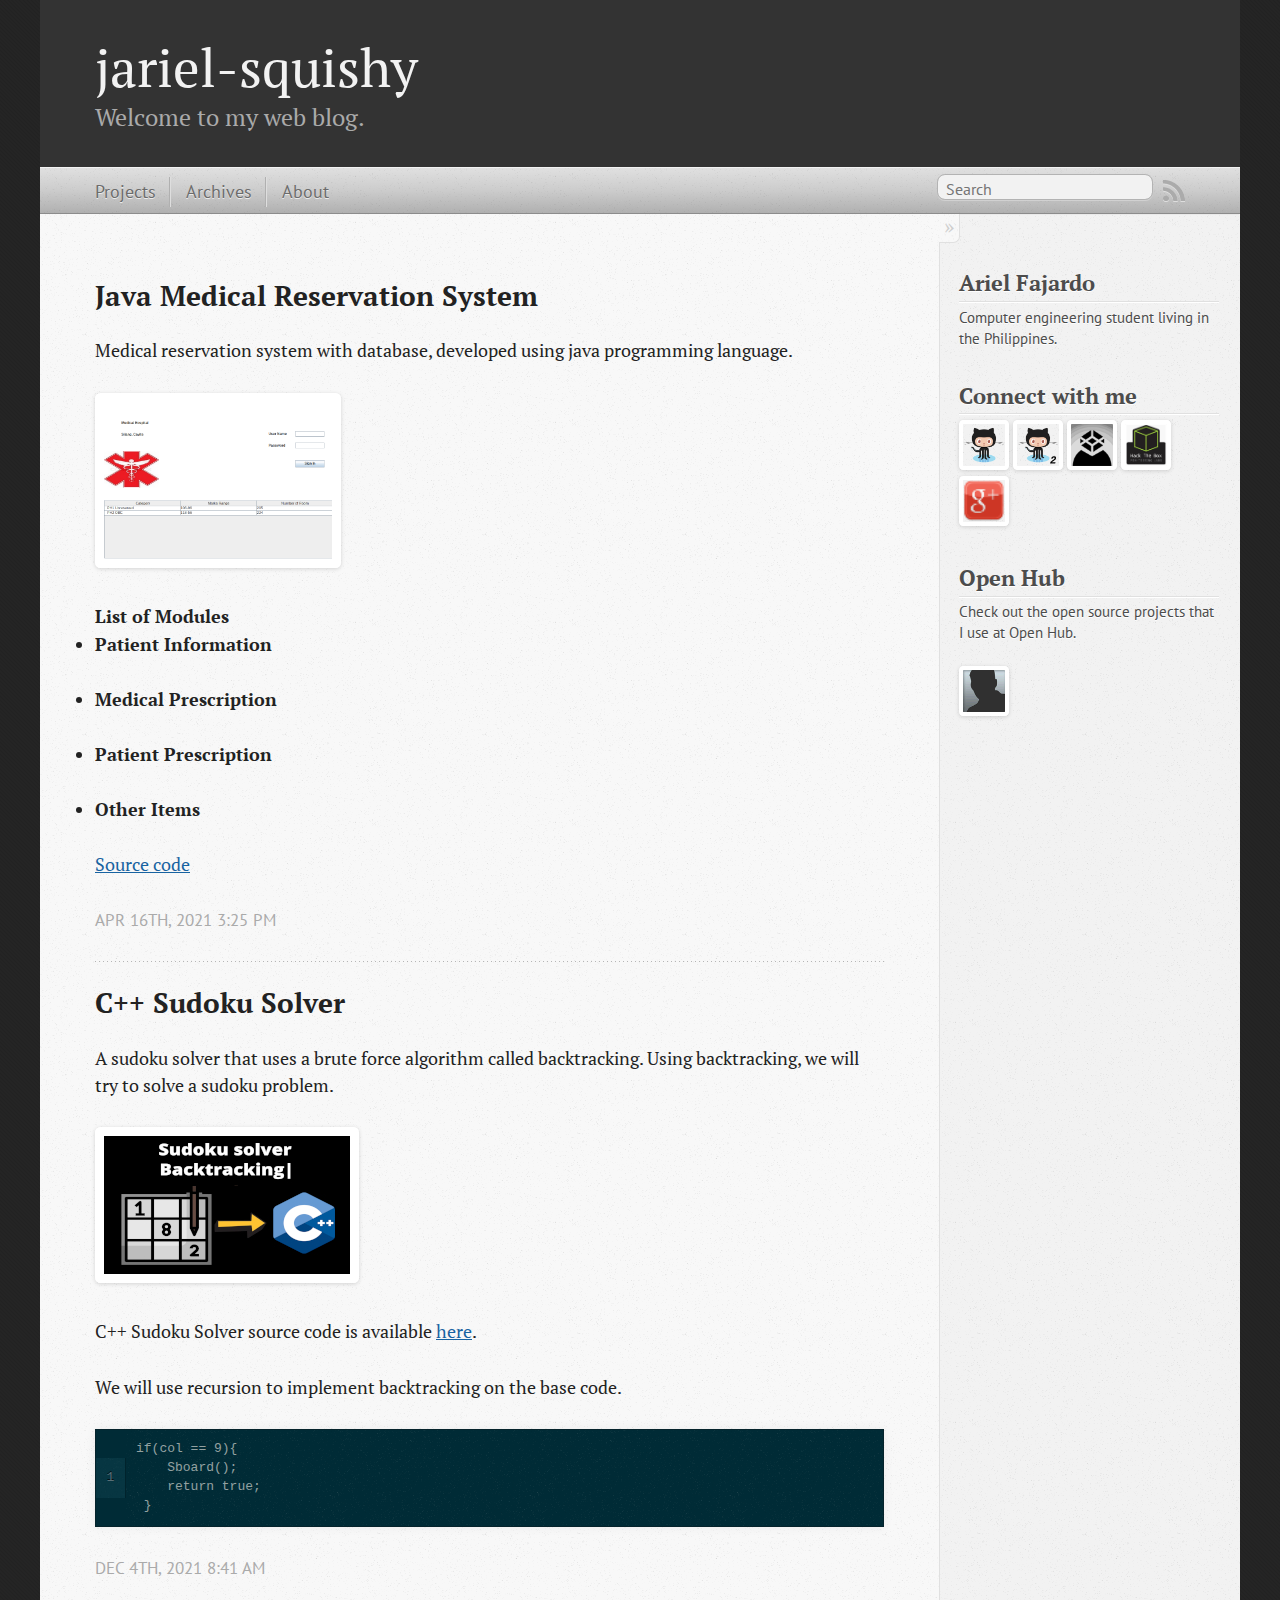
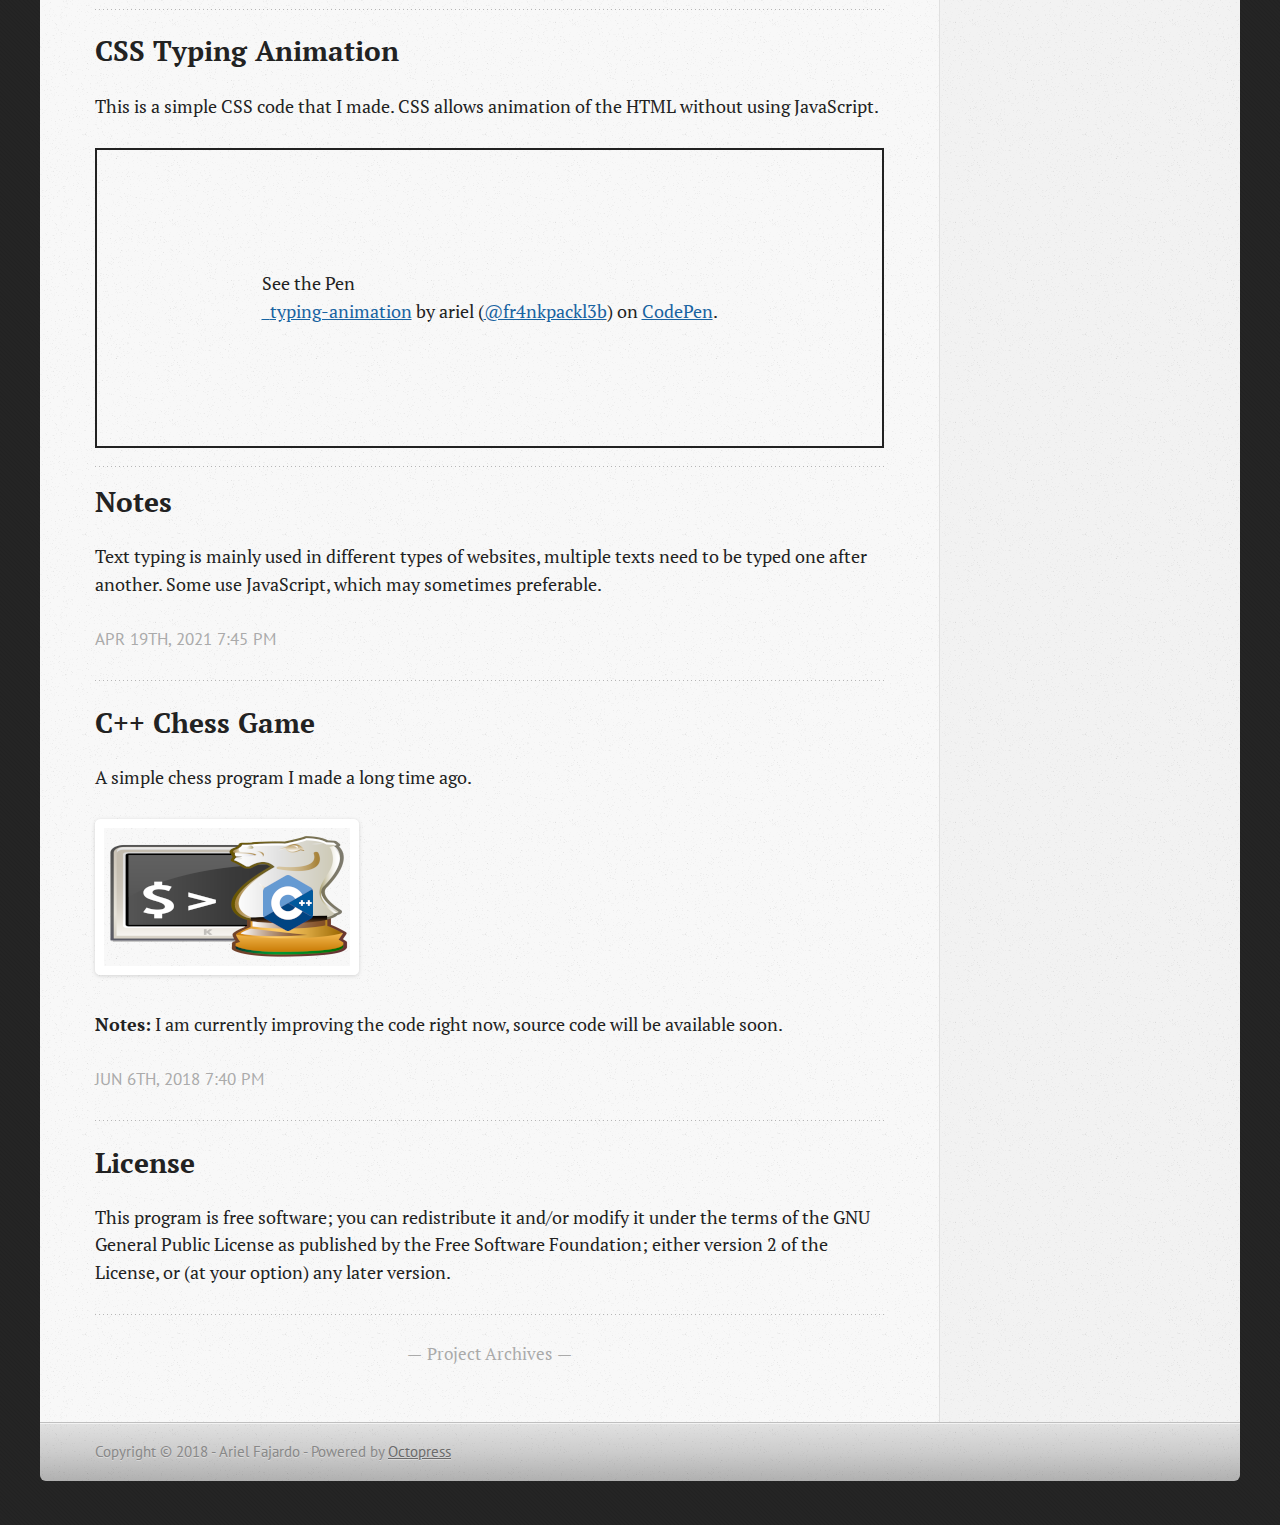
==== index.html @ c000faa4 "updated" ====
<!DOCTYPE html>
<!--[if IEMobile 7 ]><html class="no-js iem7"><![endif]-->
<!--[if lt IE 9]><html class="no-js lte-ie8"><![endif]-->
<!--[if (gt IE 8)|(gt IEMobile 7)|!(IEMobile)|!(IE)]><!--><html class="no-js" lang="en"><!--<![endif]-->
<head>
  <meta charset="utf-8">
  <title>Projects</title>
  <meta name="author" content="Ariel Fajardo">

  
  <meta name="description" content=" Projects Archive Recent Posts ">
  

  <!-- http://t.co/dKP3o1e -->
  <meta name="HandheldFriendly" content="True">
  <meta name="MobileOptimized" content="320">
  <meta name="viewport" content="width=device-width, initial-scale=1">

  
  <link rel="canonical" href="http://jariel-squishy.github.io/">
  <link href="/favicon.png" rel="icon">
  <link href="/stylesheets/screen.css" media="screen, projection" rel="stylesheet" type="text/css">
  <link href="/atom.xml" rel="alternate" title="My Octopress Blog" type="application/atom+xml">
  <script src="/javascripts/modernizr-2.0.js"></script>
  <script src="//ajax.googleapis.com/ajax/libs/jquery/1.9.1/jquery.min.js"></script>
  <script>!window.jQuery && document.write(unescape('%3Cscript src="/javascripts/libs/jquery.min.js"%3E%3C/script%3E'))</script>
  <script src="/javascripts/octopress.js" type="text/javascript"></script>
  <!--Fonts from Google"s Web font directory at http://google.com/webfonts -->
<link href="//fonts.googleapis.com/css?family=PT+Serif:regular,italic,bold,bolditalic" rel="stylesheet" type="text/css">
<link href="//fonts.googleapis.com/css?family=PT+Sans:regular,italic,bold,bolditalic" rel="stylesheet" type="text/css">

  

</head>

<body>
  <header role="banner"><hgroup>
  <h1><a href="/">jariel-squishy</a></h1>

    <h2>Welcome to my web blog.</h2>
  
</hgroup>

</header>
  <nav role="navigation"><ul class="subscription" data-subscription="rss">
  <li><a href="/atom.xml" rel="subscribe-rss" title="subscribe via RSS">RSS</a></li>
  
</ul>
  
<form action="https://www.google.com/search" method="get">
  <fieldset role="search">
    <input type="hidden" name="sitesearch" value="jariel-squishy.github.io">
    <input class="search" type="text" name="q" results="0" placeholder="Search"/>
  </fieldset>
</form>
  
<ul class="main-navigation">
  <li><a href="/">Projects</a></li>
  <li><a href="/blog/archives">Archives</a></li>
  <li><a href="/about">About</a></li>
</ul>

</nav>
  <div id="main">
<div id="content">

<div>
<article role="article">


<div class="entry-content">
<h2>Java Medical Reservation System</h2>
<p>Medical reservation system with database, developed using java programming language.</p>


<p><img src="/images/java-reservation-system.png" width="246" height="138"></p>

<strong>List of Modules</strong>
<ul>
<li><p><strong>Patient Information</strong></li>
<li><p><strong>Medical Prescription</strong></li>
<li><p><strong>Patient Prescription</strong></li>
<li><p><strong>Other Items</strong></li>
</ul>

<p><a href="https://github.com/fr4nkpackl3b/reservation-system">Source code</a></p>

	<header>
		<p class="meta">
		<time class='entry-date' datetime='2021-04-16T15:25:57+8:00'<span class='date'><span class='date-month'>Apr</span> <span class='date-day'>16</span><span class='date-suffix'>th</span>, <span class='date-year'>2021</span> <span class='time'>3:25 pm</span></time>

		</p>
	</header>


<h2>C++ Sudoku Solver</h2>
<p>A sudoku solver that uses a brute force algorithm called backtracking. Using backtracking, we will try to solve a sudoku problem.</p>

<p><img src="/images/sudoku-solver.jpg"></p>

<p>C++ Sudoku Solver source code is available <a href="https://www.dropbox.com/s/9hailslphperrq3/sudoku.cpp?dl=0r">here</a>.</p>

<p>We will use recursion to implement backtracking on the base code.</p>

<figure class='code'><div class="highlight"><table><tr><td class="gutter"><pre class="line-numbers"><span class='line-number'>1</span>
</pre></td><td class='code'><pre><code class=''><span class='line'>if(col == 9){
    Sboard();
    return true;
 }</span></code></pre></td></tr></table></div></figure>


	<header>
		<p class="meta">
		<time class='entry-date' datetime='2021-12-04T08:41:00+8:00'<span class='date'><span class='date-month'>Dec</span> <span class='date-day'>4</span><span class='date-suffix'>th</span>, <span class='date-year'>2021</span> <span class='time'>8:41 am</span></time>

		</p>
	</header>


<h2>CSS Typing Animation</h2>

<p>This is a simple CSS code that I made. CSS allows animation of the HTML without using JavaScript.</p>

<p class="codepen" data-height="300" data-default-tab="html,result" data-slug-hash="ZEjGxXX" data-editable="true" data-user="fr4nkpackl3b" style="height: 300px; box-sizing: border-box; display: flex; align-items: center; justify-content: center; border: 2px solid; margin: 1em 0; padding: 1em;">
  <span>See the Pen <a href="https://codepen.io/fr4nkpackl3b/pen/ZEjGxXX">
  typing-animation</a> by ariel (<a href="https://codepen.io/fr4nkpackl3b">@fr4nkpackl3b</a>)
  on <a href="https://codepen.io">CodePen</a>.</span>
</p>
<script async src="https://cpwebassets.codepen.io/assets/embed/ei.js"></script>

<h2>Notes</h2>

<p>Text typing is mainly used in different types of websites, multiple texts need to be typed one after another. Some use JavaScript, which may sometimes preferable.</p>

	<header>
		<p class="meta">
		<time class='entry-date' datetime='2021-04-19T19:45:00+8:00'<span class='date'><span class='date-month'>Apr</span> <span class='date-day'>19</span><span class='date-suffix'>th</span>, <span class='date-year'>2021</span> <span class='time'>7:45 pm</span></time>

		</p>
	</header>

<h2>C++ Chess Game</h2>

<p>A simple chess program I made a long time ago.

<p><img src="/images/cppchess.png"></p>

<strong>Notes:</strong> I am currently improving the code right now, source code will be available soon.</p>


	<header>
		<p class="meta">
		<time class='entry-date' datetime='2018-06-26T19:40:25+8:00'<span class='date'><span class='date-month'>Jun</span> <span class='date-day'>6</span><span class='date-suffix'>th</span>, <span class='date-year'>2018</span> <span class='time'>7:40 pm</span></time>

		</p>
	</header>

<h2>License</h2>

<p>This program is free software; you can redistribute it and/or modify it under the terms of the GNU General Public License as published by the Free Software Foundation; either version 2 of the License, or (at your option) any later version.</p>

</div>


    </article>
  
  <div class="pagination">
    
    <a href="/blog/archives">Project Archives</a>
    
  </div>
</div>

<aside class="sidebar">
  
   <section>
  <h1>Ariel Fajardo</h1>
  <p>Computer engineering student living in the Philippines.</p>
</section>

    <section>
  <h1>Connect with me</h1>
  <p>
  <a href="https://github.com/fr4nkpackl3b"><img border="0" alt="github" src="/images/github.png" width="50" height="50"></a>
  <a href="https://github.com/jariel-squishy"><img border="0" alt="github" src="/images/github2.png" width="50" height="50"></a>
  <a href="https://codepen.io/fr4nkpackl3b"><img border="0" alt="codepen" src="/images/codepen.png" width="50" height="50"></a>
  <a href="https://app.hackthebox.com/profile/566092"><img border="0" alt="htb" src="/images/hackthebox.png" width="50" height="50"></a>
  <a href="https://plus.google.com/ariel3534/projects?rel=author"><img border="0" alt="google+" src="/images/google-plus.png"" width="50" height="50"></a>
  </p>
    </section>

    <section>
  <h1>Open Hub</h1>
  <p>Check out the open source projects that I use at Open Hub.</p>
  <a href="https://openhub.net/accounts/fr4nkpackl3b"><img border="0" alt="openhub" src="/images/openhub.png" width="50" height="50"></a><br>
  <script type="text/javascript" src="https://openhub.net/p/gnome/widgets/project_users?format=js&style=blue"></script>
	</section>

  
</aside>

    </div>
  </div>
  <footer role="contentinfo"><p>
  Copyright &copy; 2018 - Ariel Fajardo -
  <span class="credit">Powered by <a href="http://octopress.org">Octopress</a></span>
</p>

</footer>
  







  <script type="text/javascript">
    (function(){
      var twitterWidgets = document.createElement('script');
      twitterWidgets.type = 'text/javascript';
      twitterWidgets.async = true;
      twitterWidgets.src = '//platform.twitter.com/widgets.js';
      document.getElementsByTagName('head')[0].appendChild(twitterWidgets);
    })();
  </script>





</body>
</html>
---- stylesheets/screen.css ----
html,body,div,span,applet,object,iframe,h1,h2,h3,h4,h5,h6,p,blockquote,pre,a,abbr,acronym,address,big,cite,code,del,dfn,em,img,ins,kbd,q,s,samp,small,strike,strong,sub,sup,tt,var,b,u,i,center,dl,dt,dd,ol,ul,li,fieldset,form,label,legend,table,caption,tbody,tfoot,thead,tr,th,td,article,aside,canvas,details,embed,figure,figcaption,footer,header,hgroup,menu,nav,output,ruby,section,summary,time,mark,audio,video{margin:0;padding:0;border:0;font:inherit;font-size:100%;vertical-align:baseline}html{line-height:1}ol,ul{list-style:none}table{border-collapse:collapse;border-spacing:0}caption,th,td{text-align:left;font-weight:normal;vertical-align:middle}q,blockquote{quotes:none}q:before,q:after,blockquote:before,blockquote:after{content:"";content:none}a img{border:none}article,aside,details,figcaption,figure,footer,header,hgroup,main,menu,nav,section,summary{display:block}a{color:#1863a1}a:visited{color:#751590}a:focus{color:#0181eb}a:hover{color:#0181eb}a:active{color:#01579f}aside.sidebar a{color:#222}aside.sidebar a:focus{color:#0181eb}aside.sidebar a:hover{color:#0181eb}aside.sidebar a:active{color:#01579f}a{-moz-transition:color .3s;-o-transition:color .3s;-webkit-transition:color .3s;transition:color .3s}html{background:#252525 url('/images/line-tile.png?1670997555') top left}body>div{background:#f2f2f2 url('/images/noise.png?1670997555') top left;border-bottom:1px solid #bfbfbf}body>div>div{background:#f8f8f8 url('/images/noise.png?1670997555') top left;border-right:1px solid #e0e0e0}.heading,body>header h1,h1,h2,h3,h4,h5,h6{font-family:"PT Serif","Georgia","Helvetica Neue",Arial,sans-serif}.sans,body>header h2,article header p.meta,article>footer,#content .blog-index footer,html .gist .gist-file .gist-meta,#blog-archives a.category,#blog-archives time,aside.sidebar section,body>footer{font-family:"PT Sans","Helvetica Neue",Arial,sans-serif}.serif,body,#content .blog-index a[rel=full-article]{font-family:"PT Serif",Georgia,Times,"Times New Roman",serif}.mono,pre,code,tt,p code,li code{font-family:Menlo,Monaco,"Andale Mono","lucida console","Courier New",monospace}body>header h1{font-size:2.2em;font-family:"PT Serif","Georgia","Helvetica Neue",Arial,sans-serif;font-weight:normal;line-height:1.2em;margin-bottom:0.6667em}body>header h2{font-family:"PT Serif","Georgia","Helvetica Neue",Arial,sans-serif}body{line-height:1.5em;color:#222}h1{font-size:2.2em;line-height:1.2em}@media only screen and (min-width: 992px){body{font-size:1.15em}h1{font-size:2.6em;line-height:1.2em}}h1,h2,h3,h4,h5,h6{text-rendering:optimizelegibility;margin-bottom:1em;font-weight:bold}h2,section h1{font-size:1.5em}h3,section h2,section section h1{font-size:1.3em}h4,section h3,section section h2,section section section h1{font-size:1em}h5,section h4,section section h3{font-size:.9em}h6,section h5,section section h4,section section section h3{font-size:.8em}p,article blockquote,ul,ol{margin-bottom:1.5em}ul{list-style-type:disc}ul ul{list-style-type:circle;margin-bottom:0px}ul ul ul{list-style-type:square;margin-bottom:0px}ol{list-style-type:decimal}ol ol{list-style-type:lower-alpha;margin-bottom:0px}ol ol ol{list-style-type:lower-roman;margin-bottom:0px}ul,ul ul,ul ol,ol,ol ul,ol ol{margin-left:1.3em}ul ul,ul ol,ol ul,ol ol{margin-bottom:0em}strong{font-weight:bold}em{font-style:italic}sup,sub{font-size:0.75em;position:relative;display:inline-block;padding:0 .2em;line-height:.8em}sup{top:-.5em}sub{bottom:-.5em}a[rev='footnote']{font-size:.75em;padding:0 .3em;line-height:1}q{font-style:italic}q:before{content:"\201C"}q:after{content:"\201D"}em,dfn{font-style:italic}strong,dfn{font-weight:bold}del,s{text-decoration:line-through}abbr,acronym{border-bottom:1px dotted;cursor:help}hr{margin-bottom:0.2em}small{font-size:.8em}big{font-size:1.2em}article blockquote{font-style:italic;position:relative;font-size:1.2em;line-height:1.5em;padding-left:1em;border-left:4px solid rgba(170,170,170,0.5)}article blockquote cite{font-style:italic}article blockquote cite a{color:#aaa !important;word-wrap:break-word}article blockquote cite:before{content:'\2014';padding-right:.3em;padding-left:.3em;color:#aaa}@media only screen and (min-width: 992px){article blockquote{padding-left:1.5em;border-left-width:4px}}.pullquote-right:before,.pullquote-left:before{padding:0;border:none;content:attr(data-pullquote);float:right;width:45%;margin:.5em 0 1em 1.5em;position:relative;top:7px;font-size:1.4em;line-height:1.45em}.pullquote-left:before{float:left;margin:.5em 1.5em 1em 0}.force-wrap,article a,aside.sidebar a{white-space:-moz-pre-wrap;white-space:-pre-wrap;white-space:-o-pre-wrap;white-space:pre-wrap;word-wrap:break-word}.group,body>header,body>nav,body>footer,body #content>article,body #content>div>article,body #content>div>section,body div.pagination,aside.sidebar,#main,#content,.sidebar{*zoom:1}.group:after,body>header:after,body>nav:after,body>footer:after,body #content>article:after,body #content>div>article:after,body #content>div>section:after,body div.pagination:after,#main:after,#content:after,.sidebar:after{content:"";display:table;clear:both}body{-webkit-text-size-adjust:none;max-width:1200px;position:relative;margin:0 auto}body>header,body>nav,body>footer,body #content>article,body #content>div>article,body #content>div>section{padding-left:18px;padding-right:18px}@media only screen and (min-width: 480px){body>header,body>nav,body>footer,body #content>article,body #content>div>article,body #content>div>section{padding-left:25px;padding-right:25px}}@media only screen and (min-width: 768px){body>header,body>nav,body>footer,body #content>article,body #content>div>article,body #content>div>section{padding-left:35px;padding-right:35px}}@media only screen and (min-width: 992px){body>header,body>nav,body>footer,body #content>article,body #content>div>article,body #content>div>section{padding-left:55px;padding-right:55px}}body div.pagination{margin-left:18px;margin-right:18px}@media only screen and (min-width: 480px){body div.pagination{margin-left:25px;margin-right:25px}}@media only screen and (min-width: 768px){body div.pagination{margin-left:35px;margin-right:35px}}@media only screen and (min-width: 992px){body div.pagination{margin-left:55px;margin-right:55px}}body>header{font-size:1em;padding-top:1.5em;padding-bottom:1.5em}#content{overflow:hidden}#content>div,#content>article{width:100%}aside.sidebar{float:none;padding:0 18px 1px;background-color:#f7f7f7;border-top:1px solid #e0e0e0}.flex-content,article img,article video,article .flash-video,aside.sidebar img{max-width:100%;height:auto}.basic-alignment.left,article img.left,article video.left,article .left.flash-video,aside.sidebar img.left{float:left;margin-right:1.5em}.basic-alignment.right,article img.right,article video.right,article .right.flash-video,aside.sidebar img.right{float:right;margin-left:1.5em}.basic-alignment.center,article img.center,article video.center,article .center.flash-video,aside.sidebar img.center{display:block;margin:0 auto 1.5em}.basic-alignment.left,article img.left,article video.left,article .left.flash-video,aside.sidebar img.left,.basic-alignment.right,article img.right,article video.right,article .right.flash-video,aside.sidebar img.right{margin-bottom:.8em}.toggle-sidebar,.no-sidebar .toggle-sidebar{display:none}@media only screen and (min-width: 750px){body.sidebar-footer aside.sidebar{float:none;width:auto;clear:left;margin:0;padding:0 35px 1px;background-color:#f7f7f7;border-top:1px solid #eaeaea}body.sidebar-footer aside.sidebar section.odd,body.sidebar-footer aside.sidebar section.even{float:left;width:48%}body.sidebar-footer aside.sidebar section.odd{margin-left:0}body.sidebar-footer aside.sidebar section.even{margin-left:4%}body.sidebar-footer aside.sidebar.thirds section{width:30%;margin-left:5%}body.sidebar-footer aside.sidebar.thirds section.first{margin-left:0;clear:both}}body.sidebar-footer #content{margin-right:0px}body.sidebar-footer .toggle-sidebar{display:none}@media only screen and (min-width: 550px){body>header{font-size:1em}}@media only screen and (min-width: 750px){aside.sidebar{float:none;width:auto;clear:left;margin:0;padding:0 35px 1px;background-color:#f7f7f7;border-top:1px solid #eaeaea}aside.sidebar section.odd,aside.sidebar section.even{float:left;width:48%}aside.sidebar section.odd{margin-left:0}aside.sidebar section.even{margin-left:4%}aside.sidebar.thirds section{width:30%;margin-left:5%}aside.sidebar.thirds section.first{margin-left:0;clear:both}}@media only screen and (min-width: 768px){body{-webkit-text-size-adjust:auto}body>header{font-size:1.2em}#main{padding:0;margin:0 auto}#content{overflow:visible;margin-right:240px;position:relative}.no-sidebar #content{margin-right:0;border-right:0}.collapse-sidebar #content{margin-right:20px}#content>div,#content>article{padding-top:17.5px;padding-bottom:17.5px;float:left}aside.sidebar{width:210px;padding:0 15px 15px;background:none;clear:none;float:left;margin:0 -100% 0 0}aside.sidebar section{width:auto;margin-left:0}aside.sidebar section.odd,aside.sidebar section.even{float:none;width:auto;margin-left:0}.collapse-sidebar aside.sidebar{float:none;width:auto;clear:left;margin:0;padding:0 35px 1px;background-color:#f7f7f7;border-top:1px solid #eaeaea}.collapse-sidebar aside.sidebar section.odd,.collapse-sidebar aside.sidebar section.even{float:left;width:48%}.collapse-sidebar aside.sidebar section.odd{margin-left:0}.collapse-sidebar aside.sidebar section.even{margin-left:4%}.collapse-sidebar aside.sidebar.thirds section{width:30%;margin-left:5%}.collapse-sidebar aside.sidebar.thirds section.first{margin-left:0;clear:both}}@media only screen and (min-width: 992px){body>header{font-size:1.3em}#content{margin-right:300px}#content>div,#content>article{padding-top:27.5px;padding-bottom:27.5px}aside.sidebar{width:260px;padding:1.2em 20px 20px}.collapse-sidebar aside.sidebar{padding-left:55px;padding-right:55px}}@media only screen and (min-width: 768px){ul,ol{margin-left:0}}body>header{background:#333}body>header h1{display:inline-block;margin:0}body>header h1 a,body>header h1 a:visited,body>header h1 a:hover{color:#f2f2f2;text-decoration:none}body>header h2{margin:.2em 0 0;font-size:1em;color:#aaa;font-weight:normal}body>nav{position:relative;background-color:#ccc;background:url('/images/noise.png?1670997555'),url('[data-uri]');background:url('/images/noise.png?1670997555'),-webkit-gradient(linear, 50% 0%, 50% 100%, color-stop(0%, #e0e0e0),color-stop(50%, #cccccc),color-stop(100%, #b0b0b0));background:url('/images/noise.png?1670997555'),-moz-linear-gradient(#e0e0e0,#cccccc,#b0b0b0);background:url('/images/noise.png?1670997555'),-webkit-linear-gradient(#e0e0e0,#cccccc,#b0b0b0);background:url('/images/noise.png?1670997555'),linear-gradient(#e0e0e0,#cccccc,#b0b0b0);border-top:1px solid #f2f2f2;border-bottom:1px solid #8c8c8c;padding-top:.35em;padding-bottom:.35em}body>nav form{-moz-background-clip:padding;-o-background-clip:padding-box;-webkit-background-clip:padding;background-clip:padding-box;margin:0;padding:0}body>nav form .search{padding:.3em .5em 0;font-size:.85em;font-family:"PT Sans","Helvetica Neue",Arial,sans-serif;line-height:1.1em;width:95%;-moz-border-radius:.5em;-webkit-border-radius:.5em;border-radius:.5em;-moz-background-clip:padding;-o-background-clip:padding-box;-webkit-background-clip:padding;background-clip:padding-box;-moz-box-shadow:#d1d1d1 0 1px;-webkit-box-shadow:#d1d1d1 0 1px;box-shadow:#d1d1d1 0 1px;background-color:#f2f2f2;border:1px solid #b3b3b3;color:#888}body>nav form .search:focus{color:#444;border-color:#80b1df;-moz-box-shadow:#80b1df 0 0 4px,#80b1df 0 0 3px inset;-webkit-box-shadow:#80b1df 0 0 4px,#80b1df 0 0 3px inset;box-shadow:#80b1df 0 0 4px,#80b1df 0 0 3px inset;background-color:#fff;outline:none}body>nav fieldset[role=search]{float:right;width:48%}body>nav fieldset.mobile-nav{float:left;width:48%}body>nav fieldset.mobile-nav select{width:100%;font-size:.8em;border:1px solid #888}body>nav ul{display:none}@media only screen and (min-width: 550px){body>nav{font-size:.9em}body>nav ul{margin:0;padding:0;border:0;overflow:hidden;*zoom:1;float:left;display:block;padding-top:.15em}body>nav ul li{list-style-image:none;list-style-type:none;margin-left:0;white-space:nowrap;float:left;padding-left:0;padding-right:0}body>nav ul li:first-child{padding-left:0}body>nav ul li:last-child{padding-right:0}body>nav ul li.last{padding-right:0}body>nav ul.subscription{margin-left:.8em;float:right}body>nav ul.subscription li:last-child a{padding-right:0}body>nav ul li{margin:0}body>nav a{color:#6b6b6b;font-family:"PT Sans","Helvetica Neue",Arial,sans-serif;text-shadow:#ebebeb 0 1px;float:left;text-decoration:none;font-size:1.1em;padding:.1em 0;line-height:1.5em}body>nav a:visited{color:#6b6b6b}body>nav a:hover{color:#2b2b2b}body>nav li+li{border-left:1px solid #b0b0b0;margin-left:.8em}body>nav li+li a{padding-left:.8em;border-left:1px solid #dedede}body>nav form{float:right;text-align:left;padding-left:.8em;width:175px}body>nav form .search{width:93%;font-size:.95em;line-height:1.2em}body>nav ul[data-subscription$=email]+form{width:97px}body>nav ul[data-subscription$=email]+form .search{width:91%}body>nav fieldset.mobile-nav{display:none}body>nav fieldset[role=search]{width:99%}}@media only screen and (min-width: 992px){body>nav form{width:215px}body>nav ul[data-subscription$=email]+form{width:147px}}.no-placeholder body>nav .search{background:#f2f2f2 url('/images/search.png?1670997555') 0.3em 0.25em no-repeat;text-indent:1.3em}@media only screen and (min-width: 550px){.maskImage body>nav ul[data-subscription$=email]+form{width:123px}}@media only screen and (min-width: 992px){.maskImage body>nav ul[data-subscription$=email]+form{width:173px}}.maskImage ul.subscription{position:relative;top:.2em}.maskImage ul.subscription li,.maskImage ul.subscription a{border:0;padding:0}.maskImage a[rel=subscribe-rss]{position:relative;top:0px;text-indent:-999999em;background-color:#dedede;border:0;padding:0}.maskImage a[rel=subscribe-rss],.maskImage a[rel=subscribe-rss]:after{-webkit-mask-image:url('/images/rss.png?1670997555');-moz-mask-image:url('/images/rss.png?1670997555');-ms-mask-image:url('/images/rss.png?1670997555');-o-mask-image:url('/images/rss.png?1670997555');mask-image:url('/images/rss.png?1670997555');-webkit-mask-repeat:no-repeat;-moz-mask-repeat:no-repeat;-ms-mask-repeat:no-repeat;-o-mask-repeat:no-repeat;mask-repeat:no-repeat;width:22px;height:22px}.maskImage a[rel=subscribe-rss]:after{content:"";position:absolute;top:-1px;left:0;background-color:#ababab}.maskImage a[rel=subscribe-rss]:hover:after{background-color:#9e9e9e}.maskImage a[rel=subscribe-email]{position:relative;top:0px;text-indent:-999999em;background-color:#dedede;border:0;padding:0}.maskImage a[rel=subscribe-email],.maskImage a[rel=subscribe-email]:after{-webkit-mask-image:url('/images/email.png?1670997555');-moz-mask-image:url('/images/email.png?1670997555');-ms-mask-image:url('/images/email.png?1670997555');-o-mask-image:url('/images/email.png?1670997555');mask-image:url('/images/email.png?1670997555');-webkit-mask-repeat:no-repeat;-moz-mask-repeat:no-repeat;-ms-mask-repeat:no-repeat;-o-mask-repeat:no-repeat;mask-repeat:no-repeat;width:28px;height:22px}.maskImage a[rel=subscribe-email]:after{content:"";position:absolute;top:-1px;left:0;background-color:#ababab}.maskImage a[rel=subscribe-email]:hover:after{background-color:#9e9e9e}article{padding-top:1em}article header{position:relative;padding-top:2em;padding-bottom:1em;margin-bottom:1em;background:url('[data-uri]') bottom left repeat-x}article header h1{margin:0}article header h1 a{text-decoration:none}article header h1 a:hover{text-decoration:underline}article header p{font-size:.9em;color:#aaa;margin:0}article header p.meta{text-transform:uppercase;position:absolute;top:0}@media only screen and (min-width: 768px){article header{margin-bottom:1.5em;padding-bottom:1em;background:url('[data-uri]') bottom left repeat-x}}article h2{padding-top:0.8em;background:url('[data-uri]') top left repeat-x}.entry-content article h2:first-child,article header+h2{padding-top:0}article h2:first-child,article header+h2{background:none}article .feature{padding-top:.5em;margin-bottom:1em;padding-bottom:1em;background:url('[data-uri]') bottom left repeat-x;font-size:2.0em;font-style:italic;line-height:1.3em}article img,article video,article .flash-video{-moz-border-radius:.3em;-webkit-border-radius:.3em;border-radius:.3em;-moz-box-shadow:rgba(0,0,0,0.15) 0 1px 4px;-webkit-box-shadow:rgba(0,0,0,0.15) 0 1px 4px;box-shadow:rgba(0,0,0,0.15) 0 1px 4px;-moz-box-sizing:border-box;-webkit-box-sizing:border-box;box-sizing:border-box;border:#fff 0.5em solid}article video,article .flash-video{margin:0 auto 1.5em}article video{display:block;width:100%}article .flash-video>div{position:relative;display:block;padding-bottom:56.25%;padding-top:1px;height:0;overflow:hidden}article .flash-video>div iframe,article .flash-video>div object,article .flash-video>div embed{position:absolute;top:0;left:0;width:100%;height:100%}article>footer{padding-bottom:2.5em;margin-top:2em}article>footer p.meta{margin-bottom:.8em;font-size:.85em;clear:both;overflow:hidden}.blog-index article+article{background:url('[data-uri]') top left repeat-x}#content .blog-index{padding-top:0;padding-bottom:0}#content .blog-index article{padding-top:2em}#content .blog-index article header{background:none;padding-bottom:0}#content .blog-index article h1{font-size:2.2em}#content .blog-index article h1 a{color:inherit}#content .blog-index article h1 a:hover{color:#0181eb}#content .blog-index a[rel=full-article]{background:#ebebeb;display:inline-block;padding:.4em .8em;margin-right:.5em;text-decoration:none;color:#666;-moz-transition:background-color .5s;-o-transition:background-color .5s;-webkit-transition:background-color .5s;transition:background-color .5s}#content .blog-index a[rel=full-article]:hover{background:#0181eb;text-shadow:none;color:#f8f8f8}#content .blog-index footer{margin-top:1em}.separator,article>footer .byline+time:before,article>footer time+time:before,article>footer .comments:before,article>footer .byline ~ .categories:before{content:"\2022 ";padding:0 .4em 0 .2em;display:inline-block}#content div.pagination{text-align:center;font-size:.95em;position:relative;background:url('[data-uri]') top left repeat-x;padding-top:1.5em;padding-bottom:1.5em}#content div.pagination a{text-decoration:none;color:#aaa}#content div.pagination a.prev{position:absolute;left:0}#content div.pagination a.next{position:absolute;right:0}#content div.pagination a:hover{color:#0181eb}#content div.pagination a[href*=archive]:before,#content div.pagination a[href*=archive]:after{content:'\2014';padding:0 .3em}p.meta+.sharing{padding-top:1em;padding-left:0;background:url('[data-uri]') top left repeat-x}#fb-root{display:none}.highlight,html .gist .gist-file .gist-syntax .gist-highlight{border:1px solid #05232b !important}.highlight table td.code,html .gist .gist-file .gist-syntax .gist-highlight table td.code{width:100%}.highlight .line-numbers,html .gist .gist-file .gist-syntax .highlight .line_numbers{text-align:right;font-size:13px;line-height:1.45em;background:#073642 url('/images/noise.png?1670997555') top left !important;border-right:1px solid #00232c !important;-moz-box-shadow:#083e4b -1px 0 inset;-webkit-box-shadow:#083e4b -1px 0 inset;box-shadow:#083e4b -1px 0 inset;text-shadow:#021014 0 -1px;padding:.8em !important;-moz-border-radius:0;-webkit-border-radius:0;border-radius:0}.highlight .line-numbers span,html .gist .gist-file .gist-syntax .highlight .line_numbers span{color:#586e75 !important}figure.code,.gist-file,pre{-moz-box-shadow:rgba(0,0,0,0.06) 0 0 10px;-webkit-box-shadow:rgba(0,0,0,0.06) 0 0 10px;box-shadow:rgba(0,0,0,0.06) 0 0 10px}figure.code .highlight pre,.gist-file .highlight pre,pre .highlight pre{-moz-box-shadow:none;-webkit-box-shadow:none;box-shadow:none}.gist .highlight *::-moz-selection,figure.code .highlight *::-moz-selection{background:#386774;color:inherit;text-shadow:#002b36 0 1px}.gist .highlight *::-webkit-selection,figure.code .highlight *::-webkit-selection{background:#386774;color:inherit;text-shadow:#002b36 0 1px}.gist .highlight *::selection,figure.code .highlight *::selection{background:#386774;color:inherit;text-shadow:#002b36 0 1px}html .gist .gist-file{margin-bottom:1.8em;position:relative;border:none;padding-top:26px !important}html .gist .gist-file .highlight{margin-bottom:0}html .gist .gist-file .gist-syntax{border-bottom:0 !important;background:none !important}html .gist .gist-file .gist-syntax .gist-highlight{background:#002b36 !important}html .gist .gist-file .gist-syntax .highlight pre{padding:0}html .gist .gist-file .gist-meta{padding:.6em 0.8em;border:1px solid #083e4b !important;color:#586e75;font-size:.7em !important;background:#073642 url('/images/noise.png?1670997555') top left;line-height:1.5em}html .gist .gist-file .gist-meta a{color:#76888b !important;text-decoration:none}html .gist .gist-file .gist-meta a:hover,html .gist .gist-file .gist-meta a:focus{text-decoration:underline}html .gist .gist-file .gist-meta a:hover{color:#93a1a1 !important}html .gist .gist-file .gist-meta a[href*='#file']{position:absolute;top:0;left:0;right:-10px;color:#474747 !important}html .gist .gist-file .gist-meta a[href*='#file']:hover{color:#1863a1 !important}html .gist .gist-file .gist-meta a[href*=raw]{top:.4em}pre{background:#002b36 url('/images/noise.png?1670997555') top left;-moz-border-radius:.4em;-webkit-border-radius:.4em;border-radius:.4em;border:1px solid #05232b;line-height:1.45em;font-size:13px;margin-bottom:2.1em;padding:.8em 1em;color:#93a1a1;overflow:auto}h3.filename+pre{-moz-border-radius-topleft:0px;-webkit-border-top-left-radius:0px;border-top-left-radius:0px;-moz-border-radius-topright:0px;-webkit-border-top-right-radius:0px;border-top-right-radius:0px}p code,li code{display:inline-block;white-space:no-wrap;background:#fff;font-size:.8em;line-height:1.5em;color:#555;border:1px solid #ddd;-moz-border-radius:.4em;-webkit-border-radius:.4em;border-radius:.4em;padding:0 .3em;margin:-1px 0}p pre code,li pre code{font-size:1em !important;background:none;border:none}.pre-code,html .gist .gist-file .gist-syntax .highlight pre,.highlight code{font-family:Menlo,Monaco,"Andale Mono","lucida console","Courier New",monospace !important;overflow:scroll;overflow-y:hidden;display:block;padding:.8em;overflow-x:auto;line-height:1.45em;background:#002b36 url('/images/noise.png?1670997555') top left !important;color:#93a1a1 !important}.pre-code span,html .gist .gist-file .gist-syntax .highlight pre span,.highlight code span{color:#93a1a1 !important}.pre-code span,html .gist .gist-file .gist-syntax .highlight pre span,.highlight code span{font-style:normal !important;font-weight:normal !important}.pre-code .c,html .gist .gist-file .gist-syntax .highlight pre .c,.highlight code .c{color:#586e75 !important;font-style:italic !important}.pre-code .cm,html .gist .gist-file .gist-syntax .highlight pre .cm,.highlight code .cm{color:#586e75 !important;font-style:italic !important}.pre-code .cp,html .gist .gist-file .gist-syntax .highlight pre .cp,.highlight code .cp{color:#586e75 !important;font-style:italic !important}.pre-code .c1,html .gist .gist-file .gist-syntax .highlight pre .c1,.highlight code .c1{color:#586e75 !important;font-style:italic !important}.pre-code .cs,html .gist .gist-file .gist-syntax .highlight pre .cs,.highlight code .cs{color:#586e75 !important;font-weight:bold !important;font-style:italic !important}.pre-code .err,html .gist .gist-file .gist-syntax .highlight pre .err,.highlight code .err{color:#dc322f !important;background:none !important}.pre-code .k,html .gist .gist-file .gist-syntax .highlight pre .k,.highlight code .k{color:#cb4b16 !important}.pre-code .o,html .gist .gist-file .gist-syntax .highlight pre .o,.highlight code .o{color:#93a1a1 !important;font-weight:bold !important}.pre-code .p,html .gist .gist-file .gist-syntax .highlight pre .p,.highlight code .p{color:#93a1a1 !important}.pre-code .ow,html .gist .gist-file .gist-syntax .highlight pre .ow,.highlight code .ow{color:#2aa198 !important;font-weight:bold !important}.pre-code .gd,html .gist .gist-file .gist-syntax .highlight pre .gd,.highlight code .gd{color:#93a1a1 !important;background-color:#372d34 !important;display:inline-block}.pre-code .gd .x,html .gist .gist-file .gist-syntax .highlight pre .gd .x,.highlight code .gd .x{color:#93a1a1 !important;background-color:#4d2d34 !important;display:inline-block}.pre-code .ge,html .gist .gist-file .gist-syntax .highlight pre .ge,.highlight code .ge{color:#93a1a1 !important;font-style:italic !important}.pre-code .gh,html .gist .gist-file .gist-syntax .highlight pre .gh,.highlight code .gh{color:#586e75 !important}.pre-code .gi,html .gist .gist-file .gist-syntax .highlight pre .gi,.highlight code .gi{color:#93a1a1 !important;background-color:#1b412b !important;display:inline-block}.pre-code .gi .x,html .gist .gist-file .gist-syntax .highlight pre .gi .x,.highlight code .gi .x{color:#93a1a1 !important;background-color:#355720 !important;display:inline-block}.pre-code .gs,html .gist .gist-file .gist-syntax .highlight pre .gs,.highlight code .gs{color:#93a1a1 !important;font-weight:bold !important}.pre-code .gu,html .gist .gist-file .gist-syntax .highlight pre .gu,.highlight code .gu{color:#6c71c4 !important}.pre-code .kc,html .gist .gist-file .gist-syntax .highlight pre .kc,.highlight code .kc{color:#859900 !important;font-weight:bold !important}.pre-code .kd,html .gist .gist-file .gist-syntax .highlight pre .kd,.highlight code .kd{color:#268bd2 !important}.pre-code .kp,html .gist .gist-file .gist-syntax .highlight pre .kp,.highlight code .kp{color:#cb4b16 !important;font-weight:bold !important}.pre-code .kr,html .gist .gist-file .gist-syntax .highlight pre .kr,.highlight code .kr{color:#d33682 !important;font-weight:bold !important}.pre-code .kt,html .gist .gist-file .gist-syntax .highlight pre .kt,.highlight code .kt{color:#2aa198 !important}.pre-code .n,html .gist .gist-file .gist-syntax .highlight pre .n,.highlight code .n{color:#268bd2 !important}.pre-code .na,html .gist .gist-file .gist-syntax .highlight pre .na,.highlight code .na{color:#268bd2 !important}.pre-code .nb,html .gist .gist-file .gist-syntax .highlight pre .nb,.highlight code .nb{color:#859900 !important}.pre-code .nc,html .gist .gist-file .gist-syntax .highlight pre .nc,.highlight code .nc{color:#d33682 !important}.pre-code .no,html .gist .gist-file .gist-syntax .highlight pre .no,.highlight code .no{color:#b58900 !important}.pre-code .nl,html .gist .gist-file .gist-syntax .highlight pre .nl,.highlight code .nl{color:#859900 !important}.pre-code .ne,html .gist .gist-file .gist-syntax .highlight pre .ne,.highlight code .ne{color:#268bd2 !important;font-weight:bold !important}.pre-code .nf,html .gist .gist-file .gist-syntax .highlight pre .nf,.highlight code .nf{color:#268bd2 !important;font-weight:bold !important}.pre-code .nn,html .gist .gist-file .gist-syntax .highlight pre .nn,.highlight code .nn{color:#b58900 !important}.pre-code .nt,html .gist .gist-file .gist-syntax .highlight pre .nt,.highlight code .nt{color:#268bd2 !important;font-weight:bold !important}.pre-code .nx,html .gist .gist-file .gist-syntax .highlight pre .nx,.highlight code .nx{color:#b58900 !important}.pre-code .vg,html .gist .gist-file .gist-syntax .highlight pre .vg,.highlight code .vg{color:#268bd2 !important}.pre-code .vi,html .gist .gist-file .gist-syntax .highlight pre .vi,.highlight code .vi{color:#268bd2 !important}.pre-code .nv,html .gist .gist-file .gist-syntax .highlight pre .nv,.highlight code .nv{color:#268bd2 !important}.pre-code .mf,html .gist .gist-file .gist-syntax .highlight pre .mf,.highlight code .mf{color:#2aa198 !important}.pre-code .m,html .gist .gist-file .gist-syntax .highlight pre .m,.highlight code .m{color:#2aa198 !important}.pre-code .mh,html .gist .gist-file .gist-syntax .highlight pre .mh,.highlight code .mh{color:#2aa198 !important}.pre-code .mi,html .gist .gist-file .gist-syntax .highlight pre .mi,.highlight code .mi{color:#2aa198 !important}.pre-code .s,html .gist .gist-file .gist-syntax .highlight pre .s,.highlight code .s{color:#2aa198 !important}.pre-code .sd,html .gist .gist-file .gist-syntax .highlight pre .sd,.highlight code .sd{color:#2aa198 !important}.pre-code .s2,html .gist .gist-file .gist-syntax .highlight pre .s2,.highlight code .s2{color:#2aa198 !important}.pre-code .se,html .gist .gist-file .gist-syntax .highlight pre .se,.highlight code .se{color:#dc322f !important}.pre-code .si,html .gist .gist-file .gist-syntax .highlight pre .si,.highlight code .si{color:#268bd2 !important}.pre-code .sr,html .gist .gist-file .gist-syntax .highlight pre .sr,.highlight code .sr{color:#2aa198 !important}.pre-code .s1,html .gist .gist-file .gist-syntax .highlight pre .s1,.highlight code .s1{color:#2aa198 !important}.pre-code div .gd,html .gist .gist-file .gist-syntax .highlight pre div .gd,.highlight code div .gd,.pre-code div .gd .x,html .gist .gist-file .gist-syntax .highlight pre div .gd .x,.highlight code div .gd .x,.pre-code div .gi,html .gist .gist-file .gist-syntax .highlight pre div .gi,.highlight code div .gi,.pre-code div .gi .x,html .gist .gist-file .gist-syntax .highlight pre div .gi .x,.highlight code div .gi .x{display:inline-block;width:100%}.highlight,.gist-highlight{margin-bottom:1.8em;background:#002b36;overflow-y:hidden;overflow-x:auto}.highlight pre,.gist-highlight pre{background:none;-moz-border-radius:0px;-webkit-border-radius:0px;border-radius:0px;border:none;padding:0;margin-bottom:0}pre::-webkit-scrollbar,.highlight::-webkit-scrollbar,.gist-highlight::-webkit-scrollbar{height:.5em;background:rgba(255,255,255,0.15)}pre::-webkit-scrollbar-thumb:horizontal,.highlight::-webkit-scrollbar-thumb:horizontal,.gist-highlight::-webkit-scrollbar-thumb:horizontal{background:rgba(255,255,255,0.2);-webkit-border-radius:4px;border-radius:4px}.highlight code{background:#000}figure.code{background:none;padding:0;border:0;margin-bottom:1.5em}figure.code pre{margin-bottom:0}figure.code figcaption{position:relative}figure.code .highlight{margin-bottom:0}.code-title,html .gist .gist-file .gist-meta a[href*='#file'],h3.filename,figure.code figcaption{text-align:center;font-size:13px;line-height:2em;text-shadow:#cbcccc 0 1px 0;color:#474747;font-weight:normal;margin-bottom:0;-moz-border-radius-topleft:5px;-webkit-border-top-left-radius:5px;border-top-left-radius:5px;-moz-border-radius-topright:5px;-webkit-border-top-right-radius:5px;border-top-right-radius:5px;font-family:"Helvetica Neue", Arial, "Lucida Grande", "Lucida Sans Unicode", Lucida, sans-serif;background:#aaa url('/images/code_bg.png?1670997555') top repeat-x;border:1px solid #565656;border-top-color:#cbcbcb;border-left-color:#a5a5a5;border-right-color:#a5a5a5;border-bottom:0}.download-source,html .gist .gist-file .gist-meta a[href*=raw],figure.code figcaption a{position:absolute;right:.8em;text-decoration:none;color:#666 !important;z-index:1;font-size:13px;text-shadow:#cbcccc 0 1px 0;padding-left:3em}.download-source:hover,html .gist .gist-file .gist-meta a[href*=raw]:hover,figure.code figcaption a:hover,.download-source:focus,html .gist .gist-file .gist-meta a[href*=raw]:focus,figure.code figcaption a:focus{text-decoration:underline}#archive #content>div,#archive #content>div>article{padding-top:0}#blog-archives{color:#aaa}#blog-archives article{padding:1em 0 1em;position:relative;background:url('[data-uri]') bottom left repeat-x}#blog-archives article:last-child{background:none}#blog-archives article footer{padding:0;margin:0}#blog-archives h1{color:#222;margin-bottom:.3em}#blog-archives h2{display:none}#blog-archives h1{font-size:1.5em}#blog-archives h1 a{text-decoration:none;color:inherit;font-weight:normal;display:inline-block}#blog-archives h1 a:hover,#blog-archives h1 a:focus{text-decoration:underline}#blog-archives h1 a:hover{color:#0181eb}#blog-archives a.category,#blog-archives time{color:#aaa}#blog-archives .entry-content{display:none}#blog-archives time{font-size:.9em;line-height:1.2em}#blog-archives time .month,#blog-archives time .day{display:inline-block}#blog-archives time .month{text-transform:uppercase}#blog-archives p{margin-bottom:1em}#blog-archives a,#blog-archives .entry-content a{color:inherit}#blog-archives a:hover,#blog-archives .entry-content a:hover{color:#0181eb}#blog-archives a:hover{color:#0181eb}@media only screen and (min-width: 550px){#blog-archives article{margin-left:5em}#blog-archives h2{margin-bottom:.3em;font-weight:normal;display:inline-block;position:relative;top:-1px;float:left}#blog-archives h2:first-child{padding-top:.75em}#blog-archives time{position:absolute;text-align:right;left:0em;top:1.8em}#blog-archives .year{display:none}#blog-archives article{padding-left:4.5em;padding-bottom:.7em}#blog-archives a.category{line-height:1.1em}}#content>.category article{margin-left:0;padding-left:6.8em}#content>.category .year{display:inline}.side-shadow-border,aside.sidebar section h1,aside.sidebar li{-moz-box-shadow:#fff 0 1px;-webkit-box-shadow:#fff 0 1px;box-shadow:#fff 0 1px}aside.sidebar{overflow:hidden;color:#4c4c4c;text-shadow:#fff 0 1px}aside.sidebar section{font-size:.8em;line-height:1.4em;margin-bottom:1.5em}aside.sidebar section h1{margin:1.5em 0 0;padding-bottom:.2em;border-bottom:1px solid #e0e0e0}aside.sidebar section h1+p{padding-top:.4em}aside.sidebar img{-moz-border-radius:.3em;-webkit-border-radius:.3em;border-radius:.3em;-moz-box-shadow:rgba(0,0,0,0.15) 0 1px 4px;-webkit-box-shadow:rgba(0,0,0,0.15) 0 1px 4px;box-shadow:rgba(0,0,0,0.15) 0 1px 4px;-moz-box-sizing:border-box;-webkit-box-sizing:border-box;box-sizing:border-box;border:#fff 0.3em solid}aside.sidebar ul{margin-bottom:0.5em;margin-left:0}aside.sidebar li{list-style:none;padding:.5em 0;margin:0;border-bottom:1px solid #e0e0e0}aside.sidebar li p:last-child{margin-bottom:0}aside.sidebar a{color:inherit;-moz-transition:color .5s;-o-transition:color .5s;-webkit-transition:color .5s;transition:color .5s}aside.sidebar:hover a{color:#222}aside.sidebar:hover a:hover{color:#0181eb}.aside-alt-link,#pinboard_linkroll .pin-tag{color:#7f7f7f}.aside-alt-link:hover,#pinboard_linkroll .pin-tag:hover{color:#0181eb}@media only screen and (min-width: 768px){.toggle-sidebar{outline:none;position:absolute;right:-10px;top:0;bottom:0;display:inline-block;text-decoration:none;color:#cecece;width:9px;cursor:pointer}.toggle-sidebar:hover{background:#e9e9e9;background:url('[data-uri]');background:-webkit-gradient(linear, 0% 50%, 100% 50%, color-stop(0%, rgba(224,224,224,0.5)),color-stop(100%, rgba(224,224,224,0)));background:-moz-linear-gradient(left, rgba(224,224,224,0.5),rgba(224,224,224,0));background:-webkit-linear-gradient(left, rgba(224,224,224,0.5),rgba(224,224,224,0));background:linear-gradient(to right, rgba(224,224,224,0.5),rgba(224,224,224,0))}.toggle-sidebar:after{position:absolute;right:-11px;top:0;width:20px;font-size:1.2em;line-height:1.1em;padding-bottom:.15em;-moz-border-radius-bottomright:.3em;-webkit-border-bottom-right-radius:.3em;border-bottom-right-radius:.3em;text-align:center;background:#f8f8f8 url('/images/noise.png?1670997555') top left;border-bottom:1px solid #e0e0e0;border-right:1px solid #e0e0e0;content:"\00BB";text-indent:-1px}.collapse-sidebar .toggle-sidebar{text-indent:0px;right:-20px;width:19px}.collapse-sidebar .toggle-sidebar:hover{background:#e9e9e9}.collapse-sidebar .toggle-sidebar:after{border-left:1px solid #e0e0e0;text-shadow:#fff 0 1px;content:"\00AB";left:0px;right:0;text-align:center;text-indent:0;border:0;border-right-width:0;background:none}}.googleplus h1{-moz-box-shadow:none !important;-webkit-box-shadow:none !important;-o-box-shadow:none !important;box-shadow:none !important;border-bottom:0px none !important}.googleplus a{text-decoration:none;white-space:normal !important;line-height:32px}.googleplus a img{float:left;margin-right:0.5em;border:0 none}.googleplus-hidden{position:absolute;top:-1000em;left:-1000em}#pinboard_linkroll .pin-title,#pinboard_linkroll .pin-description{display:block;margin-bottom:.5em}#pinboard_linkroll .pin-tag{text-decoration:none}#pinboard_linkroll .pin-tag:hover,#pinboard_linkroll .pin-tag:focus{text-decoration:underline}#pinboard_linkroll .pin-tag:after{content:','}#pinboard_linkroll .pin-tag:last-child:after{content:''}.delicious-posts a.delicious-link{margin-bottom:.5em;display:block}.delicious-posts p{font-size:1em}body>footer{font-size:.8em;color:#888;text-shadow:#d9d9d9 0 1px;background-color:#ccc;background:url('/images/noise.png?1670997555'),url('[data-uri]');background:url('/images/noise.png?1670997555'),-webkit-gradient(linear, 50% 0%, 50% 100%, color-stop(0%, #e0e0e0),color-stop(50%, #cccccc),color-stop(100%, #b0b0b0));background:url('/images/noise.png?1670997555'),-moz-linear-gradient(#e0e0e0,#cccccc,#b0b0b0);background:url('/images/noise.png?1670997555'),-webkit-linear-gradient(#e0e0e0,#cccccc,#b0b0b0);background:url('/images/noise.png?1670997555'),linear-gradient(#e0e0e0,#cccccc,#b0b0b0);border-top:1px solid #f2f2f2;position:relative;padding-top:1em;padding-bottom:1em;margin-bottom:3em;-moz-border-radius-bottomleft:.4em;-webkit-border-bottom-left-radius:.4em;border-bottom-left-radius:.4em;-moz-border-radius-bottomright:.4em;-webkit-border-bottom-right-radius:.4em;border-bottom-right-radius:.4em;z-index:1}body>footer a{color:#6b6b6b}body>footer a:visited{color:#6b6b6b}body>footer a:hover{color:#484848}body>footer p:last-child{margin-bottom:0}
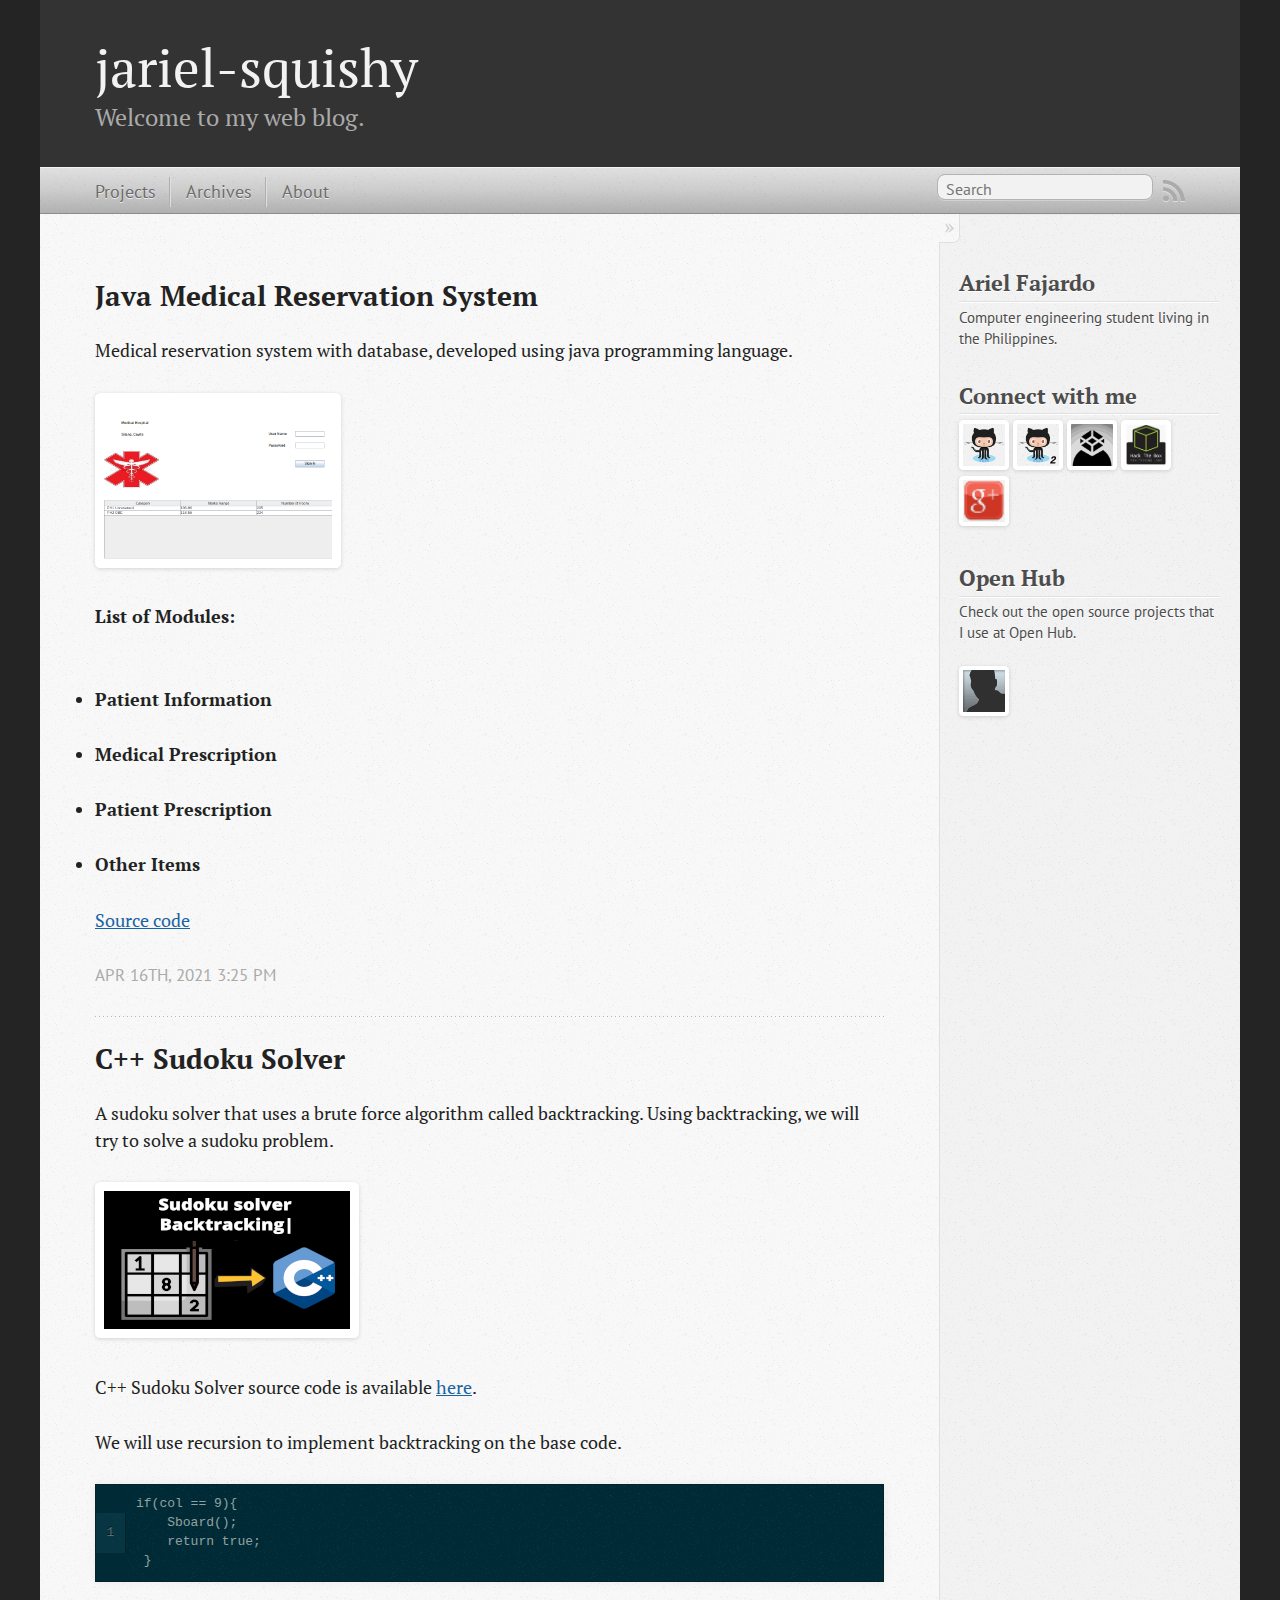
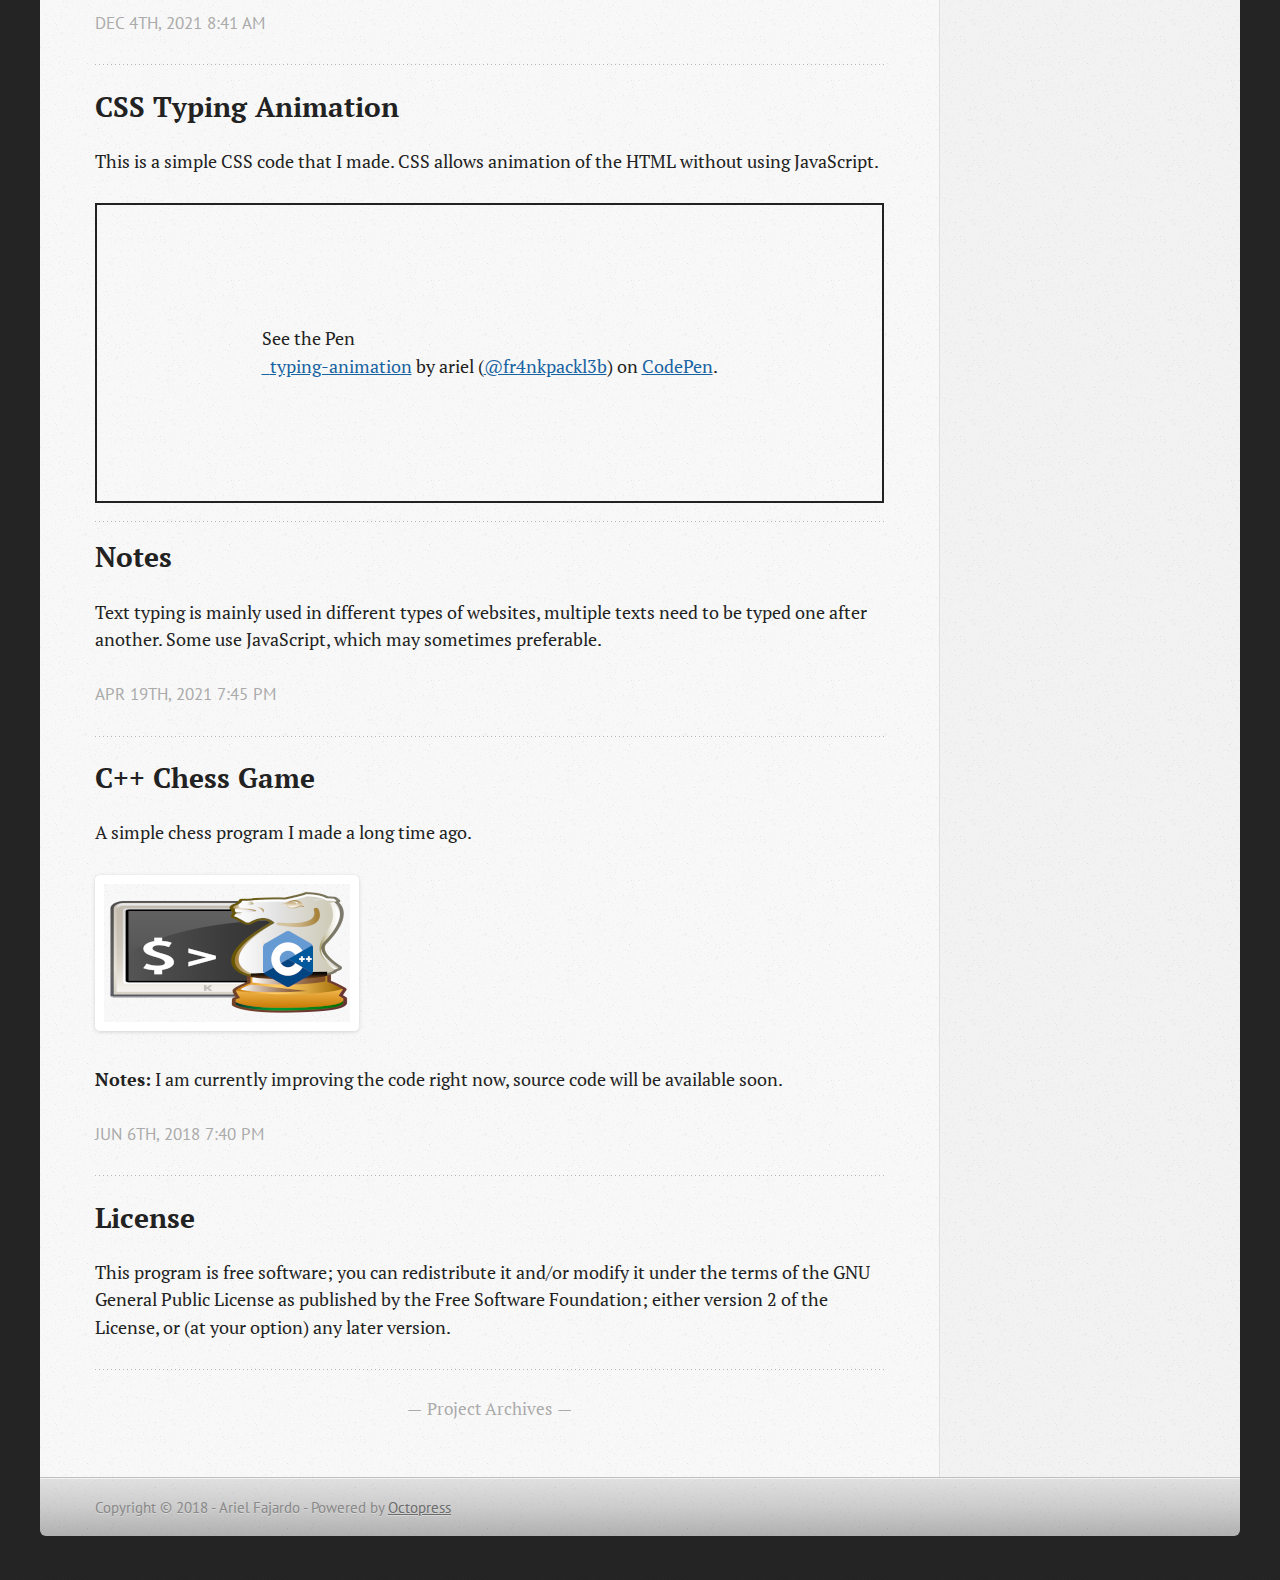
==== commit 71dc4275: "updated" ====
--- a/index.html
+++ b/index.html
@@ -76,7 +76,7 @@
 
 <p><img src="/images/java-reservation-system.png" width="246" height="138"></p>
 
-<strong>List of Modules</strong>
+<p><strong>List of Modules:</strong></p><br>
 <ul>
 <li><p><strong>Patient Information</strong></li>
 <li><p><strong>Medical Prescription</strong></li>
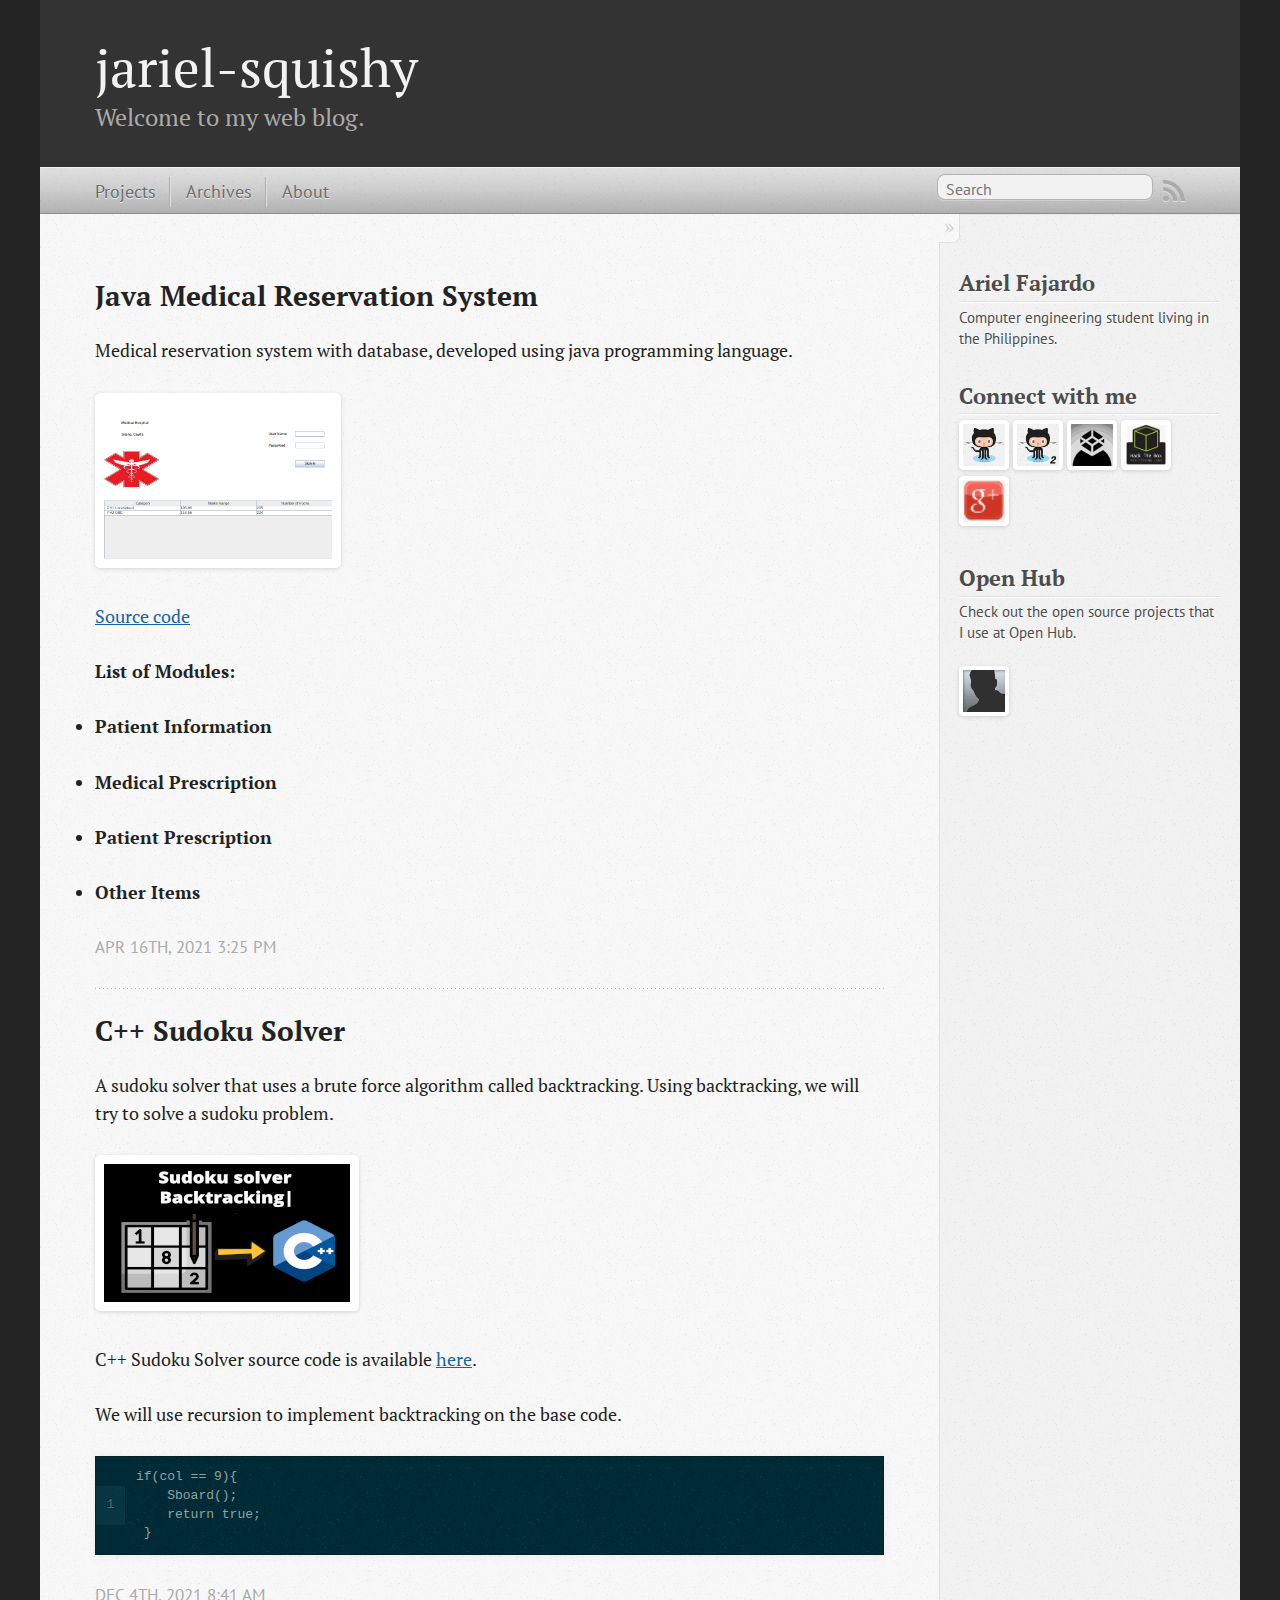
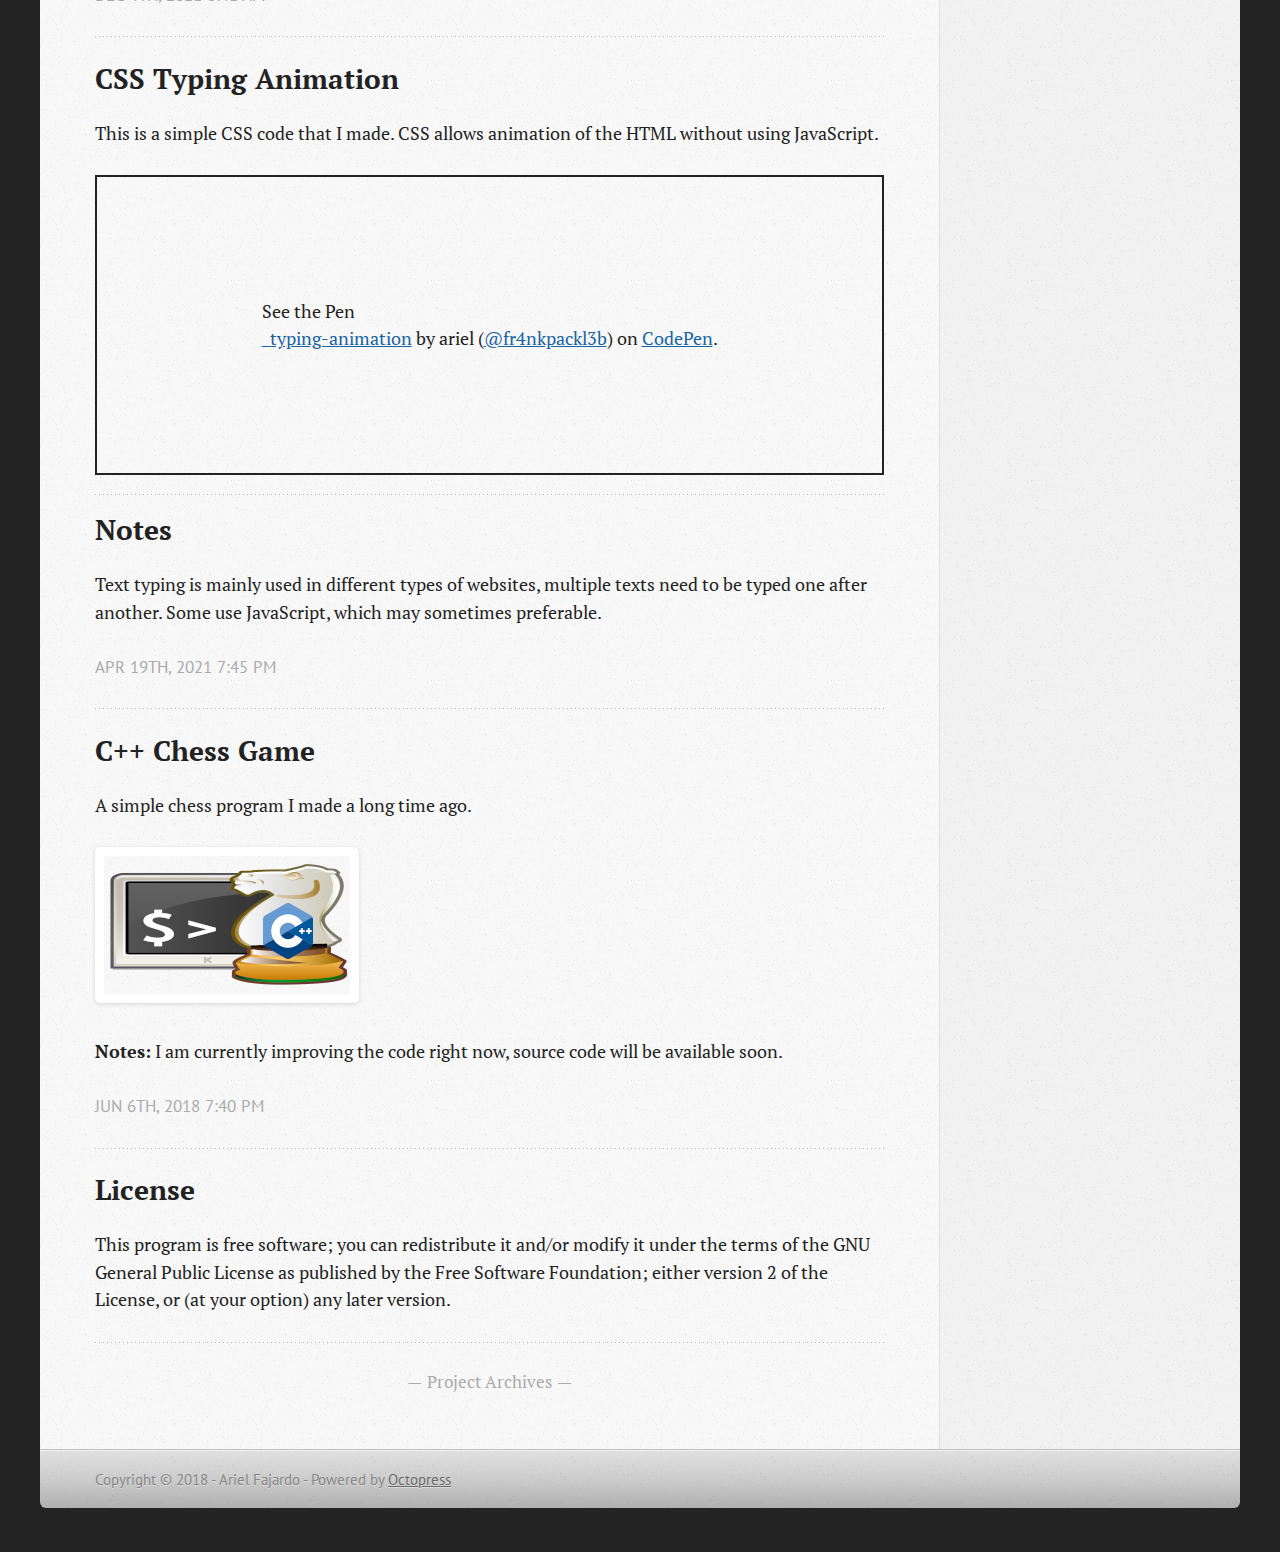
==== commit e264d3e9: "updated" ====
--- a/index.html
+++ b/index.html
@@ -76,7 +76,9 @@
 
 <p><img src="/images/java-reservation-system.png" width="246" height="138"></p>
 
-<p><strong>List of Modules:</strong></p><br>
+<p><a href="https://github.com/fr4nkpackl3b/reservation-system">Source code</a></p>
+
+<p><strong>List of Modules:</strong></p>
 <ul>
 <li><p><strong>Patient Information</strong></li>
 <li><p><strong>Medical Prescription</strong></li>
@@ -84,7 +86,6 @@
 <li><p><strong>Other Items</strong></li>
 </ul>
 
-<p><a href="https://github.com/fr4nkpackl3b/reservation-system">Source code</a></p>
 
 	<header>
 		<p class="meta">
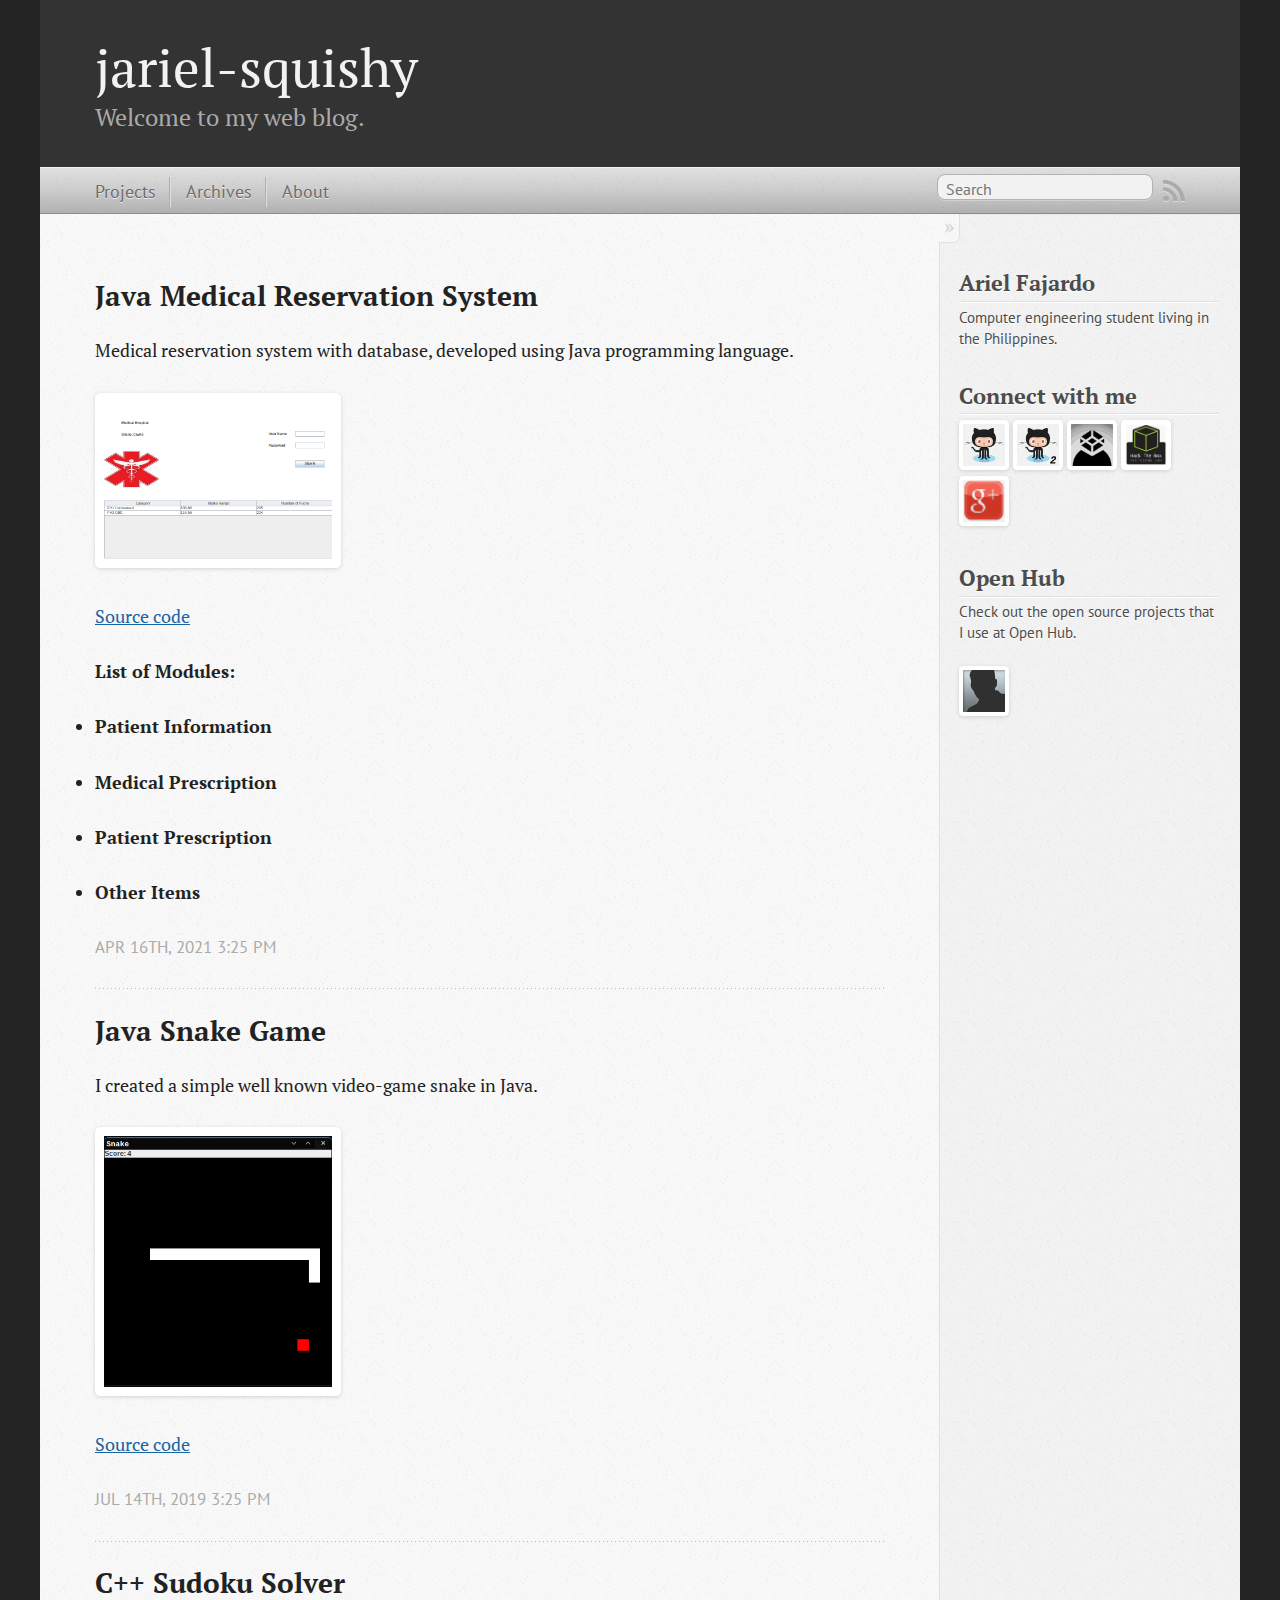
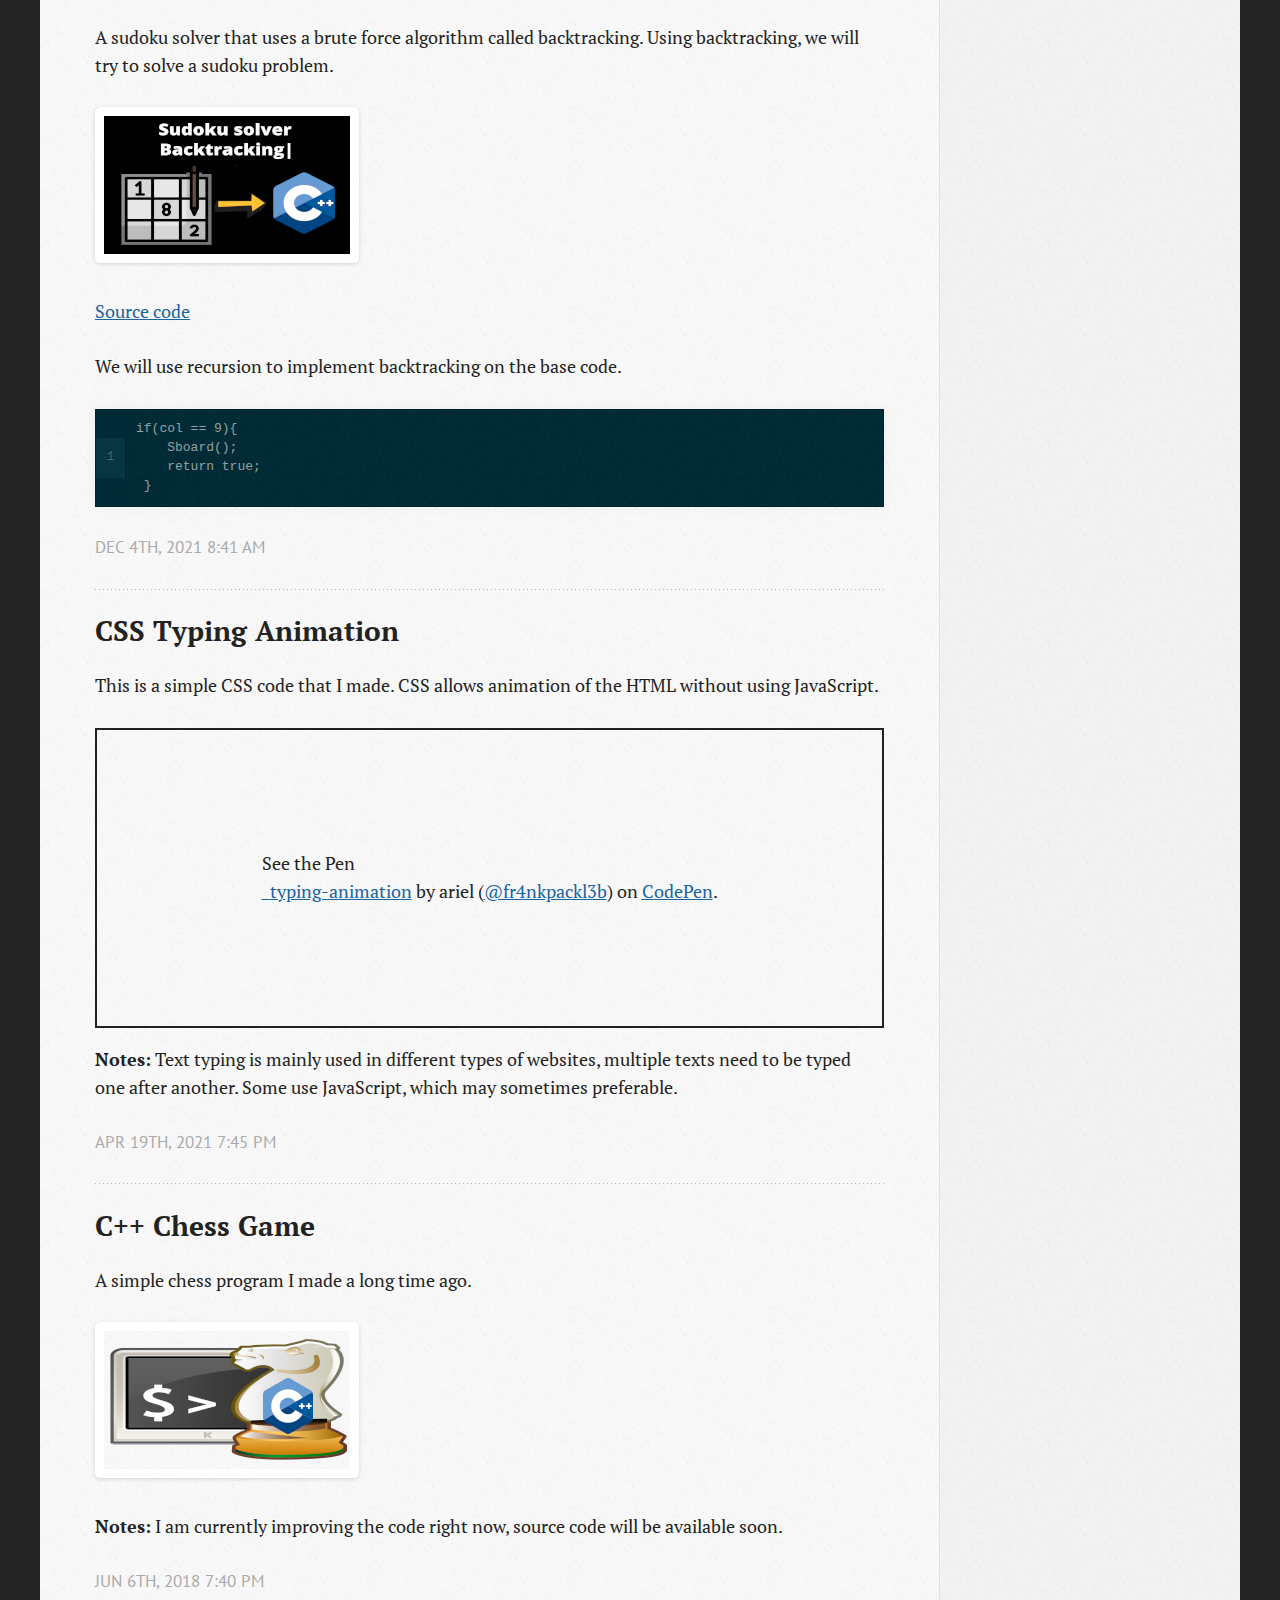
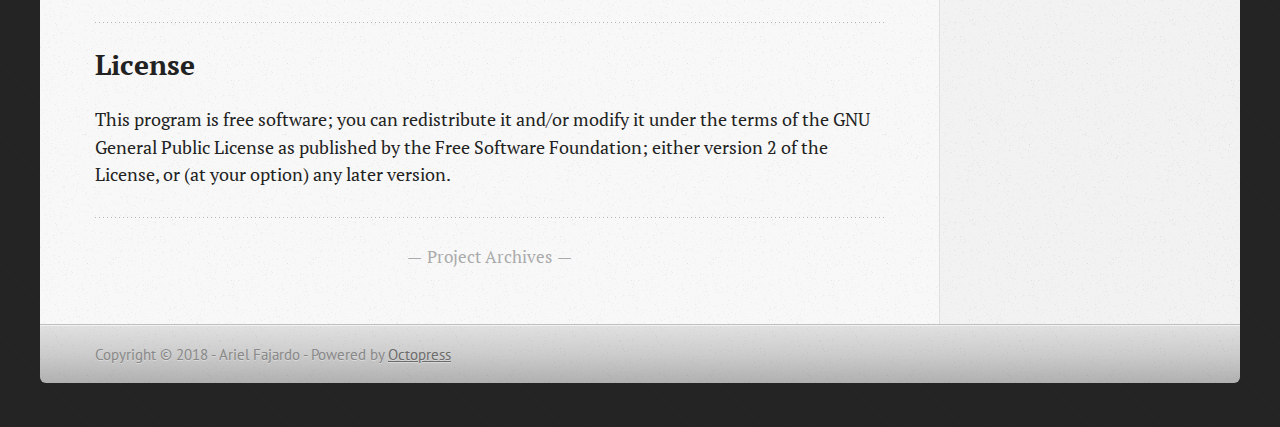
==== commit b693343d: "updated" ====
--- a/index.html
+++ b/index.html
@@ -71,10 +71,10 @@
 
 <div class="entry-content">
 <h2>Java Medical Reservation System</h2>
-<p>Medical reservation system with database, developed using java programming language.</p>
-
-
-<p><img src="/images/java-reservation-system.png" width="246" height="138"></p>
+<p>Medical reservation system with database, developed using Java programming language.</p>
+
+
+<p><a href="https://jariel-squishy.github.io/images/java-reservation-system.png"><img src="/images/java-reservation-system.png" width="246" height="138"></a></p>
 
 <p><a href="https://github.com/fr4nkpackl3b/reservation-system">Source code</a></p>
 
@@ -95,12 +95,29 @@
 	</header>
 
 
+
+<h2>Java Snake Game</h2>
+<p>I created a simple well known video-game snake in Java.</p>
+
+<p><a href="https://jariel-squishy.github.io/images/javaSnake.png"><img src="/images/javaSnake.png" width="246" height="138"></a></p>
+
+<p><a href="https://github.com/fr4nkpackl3b/java-games">Source code</a></p>
+
+
+	<header>
+		<p class="meta">
+		<time class='entry-date' datetime='2019-07-14T14:09:39+8:00'<span class='date'><span class='date-month'>Jul</span> <span class='date-day'>14</span><span class='date-suffix'>th</span>, <span class='date-year'>2019</span> <span class='time'>3:25 pm</span></time>
+
+		</p>
+	</header>
+
+
 <h2>C++ Sudoku Solver</h2>
 <p>A sudoku solver that uses a brute force algorithm called backtracking. Using backtracking, we will try to solve a sudoku problem.</p>
 
-<p><img src="/images/sudoku-solver.jpg"></p>
-
-<p>C++ Sudoku Solver source code is available <a href="https://www.dropbox.com/s/9hailslphperrq3/sudoku.cpp?dl=0r">here</a>.</p>
+<p><a href="https://jariel-squishy.github.io/images/sudoku-solver.png"><img src="/images/sudoku-solver.jpg"></a></p>
+
+<p><a href="https://www.dropbox.com/s/9hailslphperrq3/sudoku.cpp?dl=0r">Source code</a></p>
 
 <p>We will use recursion to implement backtracking on the base code.</p>
 
@@ -130,9 +147,8 @@
 </p>
 <script async src="https://cpwebassets.codepen.io/assets/embed/ei.js"></script>
 
-<h2>Notes</h2>
-
-<p>Text typing is mainly used in different types of websites, multiple texts need to be typed one after another. Some use JavaScript, which may sometimes preferable.</p>
+
+<p><strong>Notes:</strong> Text typing is mainly used in different types of websites, multiple texts need to be typed one after another. Some use JavaScript, which may sometimes preferable.</p>
 
 	<header>
 		<p class="meta">
@@ -145,9 +161,9 @@
 
 <p>A simple chess program I made a long time ago.
 
-<p><img src="/images/cppchess.png"></p>
-
-<strong>Notes:</strong> I am currently improving the code right now, source code will be available soon.</p>
+<p><a href="https://jariel-squishy.github.io/images/cppchess.png"><img src="/images/cppchess.png"></a></p>
+
+<p><strong>Notes:</strong> I am currently improving the code right now, source code will be available soon.</p>
 
 
 	<header>
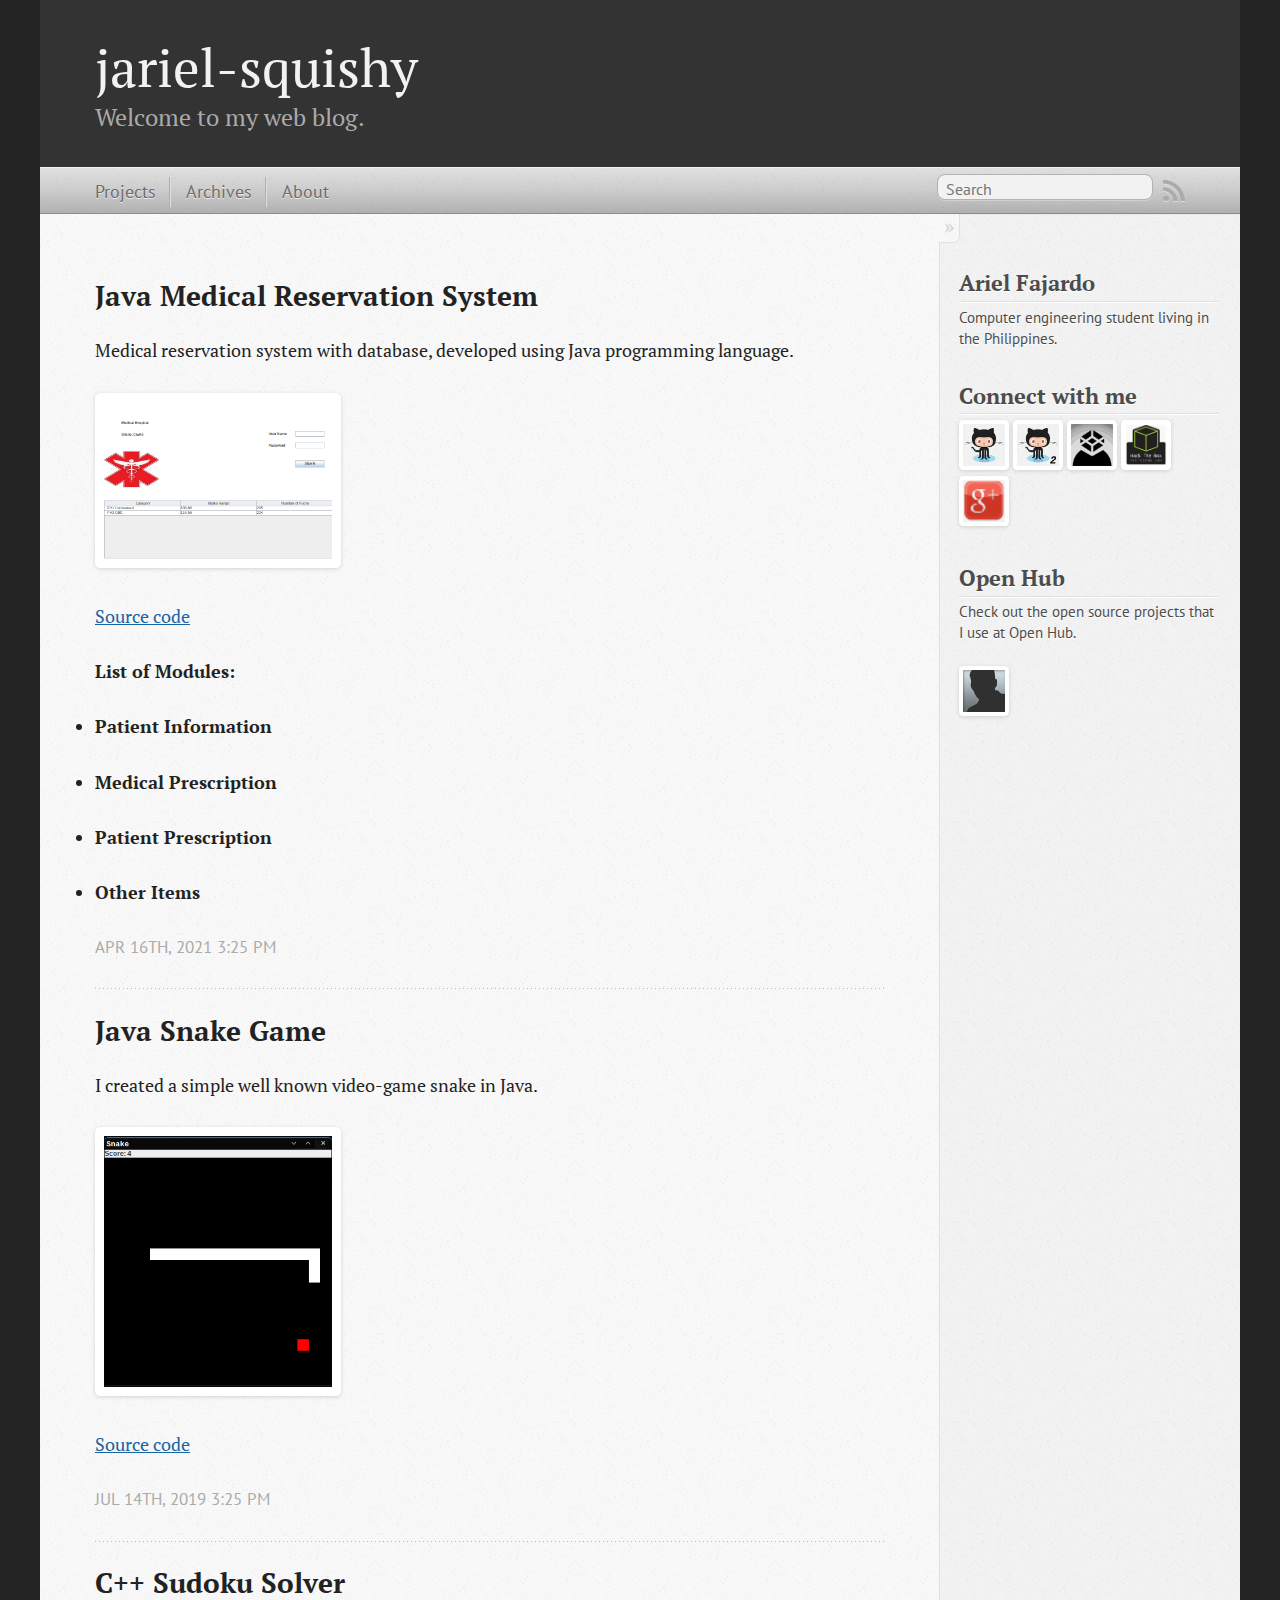
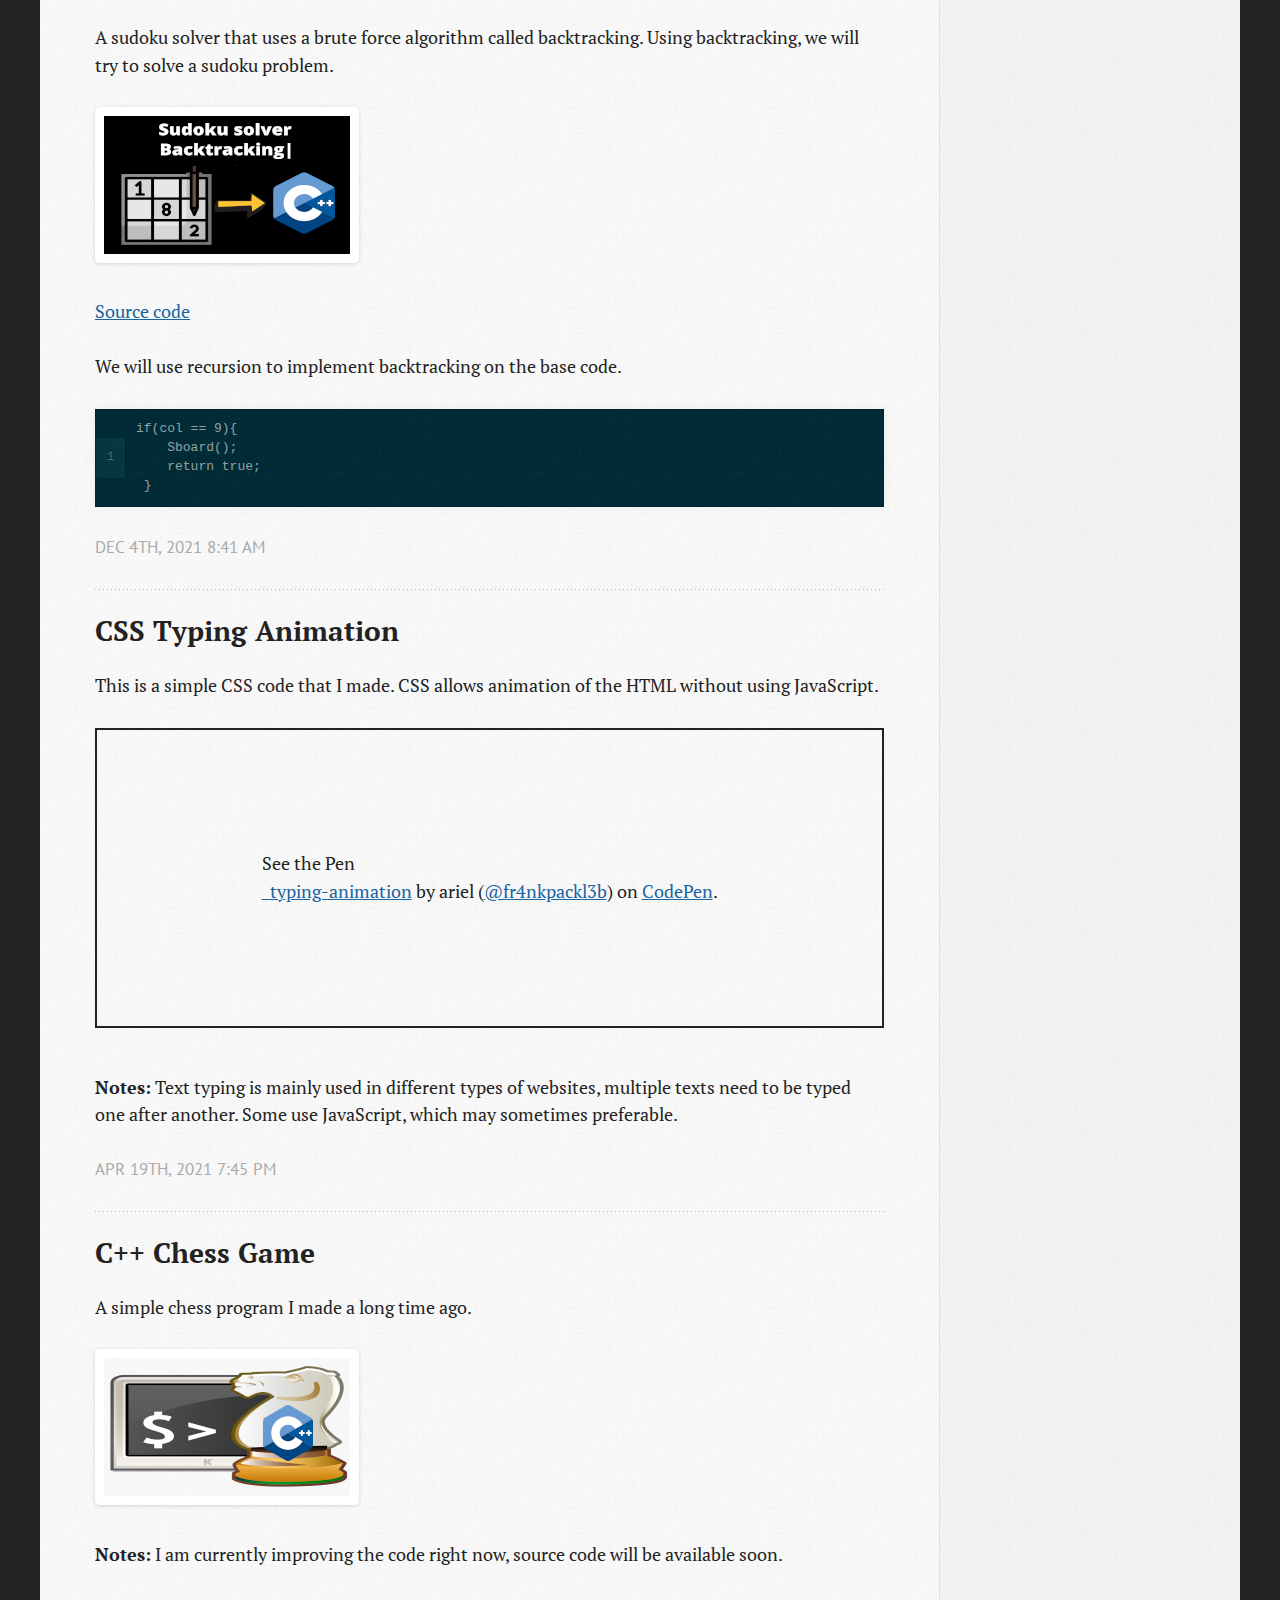
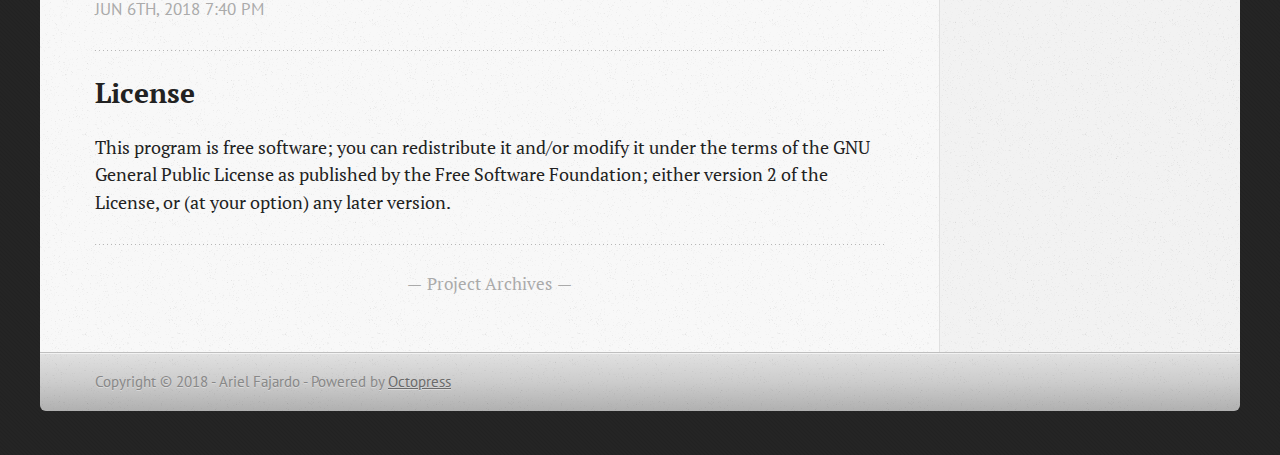
==== commit dfab3f9a: "updated" ====
--- a/index.html
+++ b/index.html
@@ -115,7 +115,7 @@
 <h2>C++ Sudoku Solver</h2>
 <p>A sudoku solver that uses a brute force algorithm called backtracking. Using backtracking, we will try to solve a sudoku problem.</p>
 
-<p><a href="https://jariel-squishy.github.io/images/sudoku-solver.png"><img src="/images/sudoku-solver.jpg"></a></p>
+<p><a href="https://jariel-squishy.github.io/images/sudoku-solver.jpg"><img src="/images/sudoku-solver.jpg"></a></p>
 
 <p><a href="https://www.dropbox.com/s/9hailslphperrq3/sudoku.cpp?dl=0r">Source code</a></p>
 
@@ -145,7 +145,7 @@
   typing-animation</a> by ariel (<a href="https://codepen.io/fr4nkpackl3b">@fr4nkpackl3b</a>)
   on <a href="https://codepen.io">CodePen</a>.</span>
 </p>
-<script async src="https://cpwebassets.codepen.io/assets/embed/ei.js"></script>
+<script async src="https://cpwebassets.codepen.io/assets/embed/ei.js"></script><br>
 
 
 <p><strong>Notes:</strong> Text typing is mainly used in different types of websites, multiple texts need to be typed one after another. Some use JavaScript, which may sometimes preferable.</p>
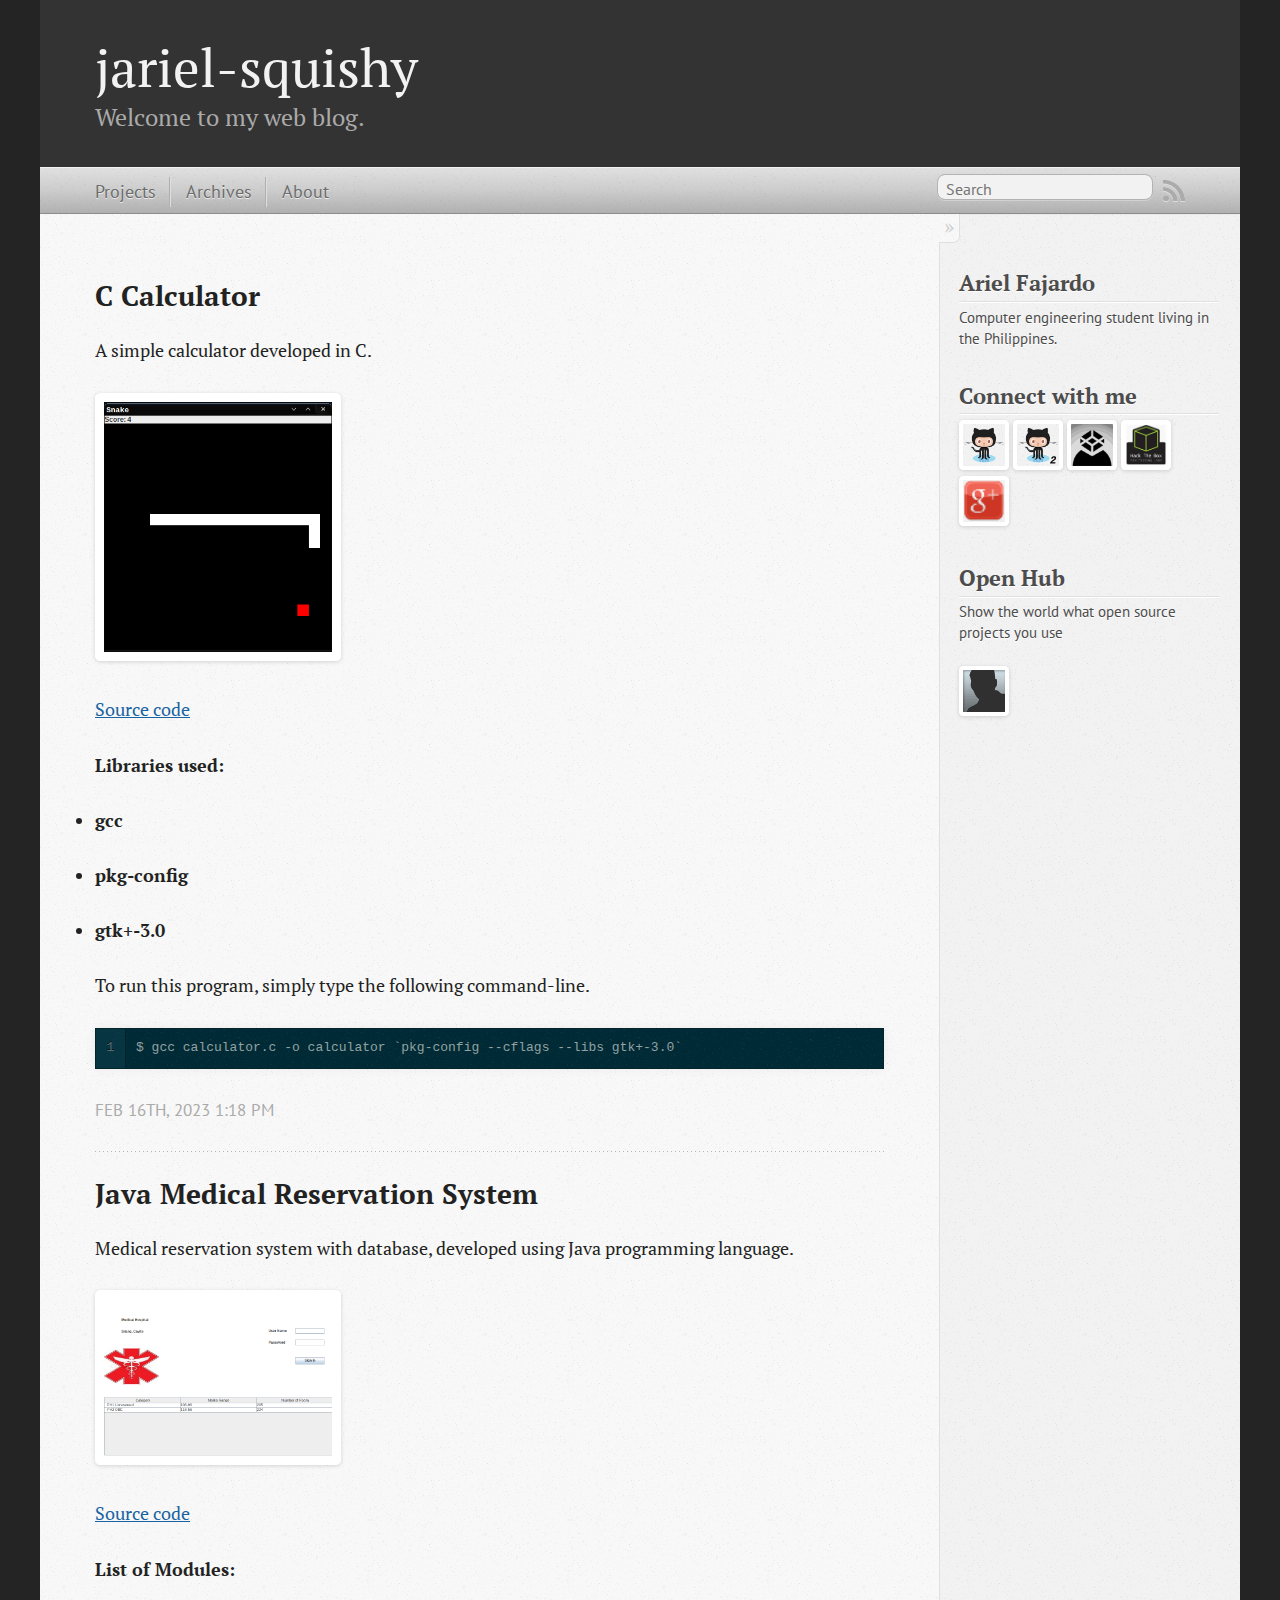
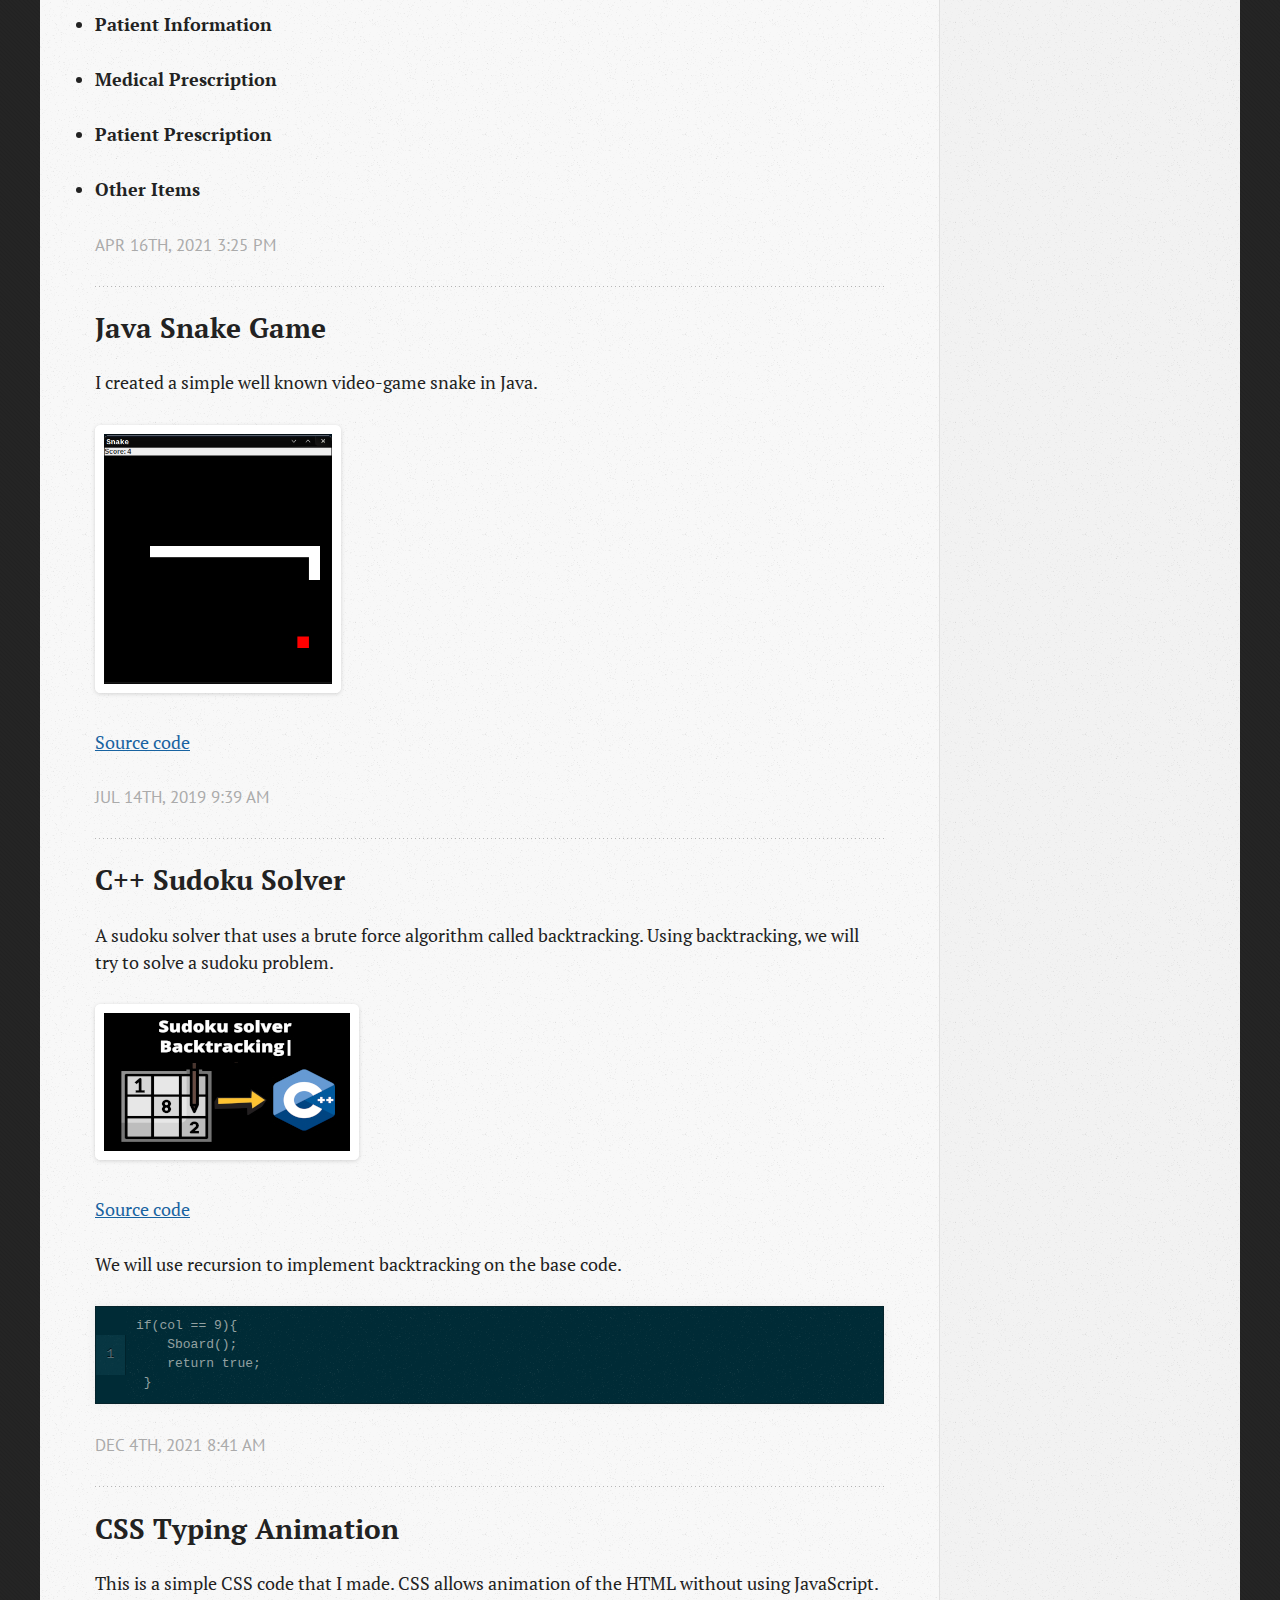
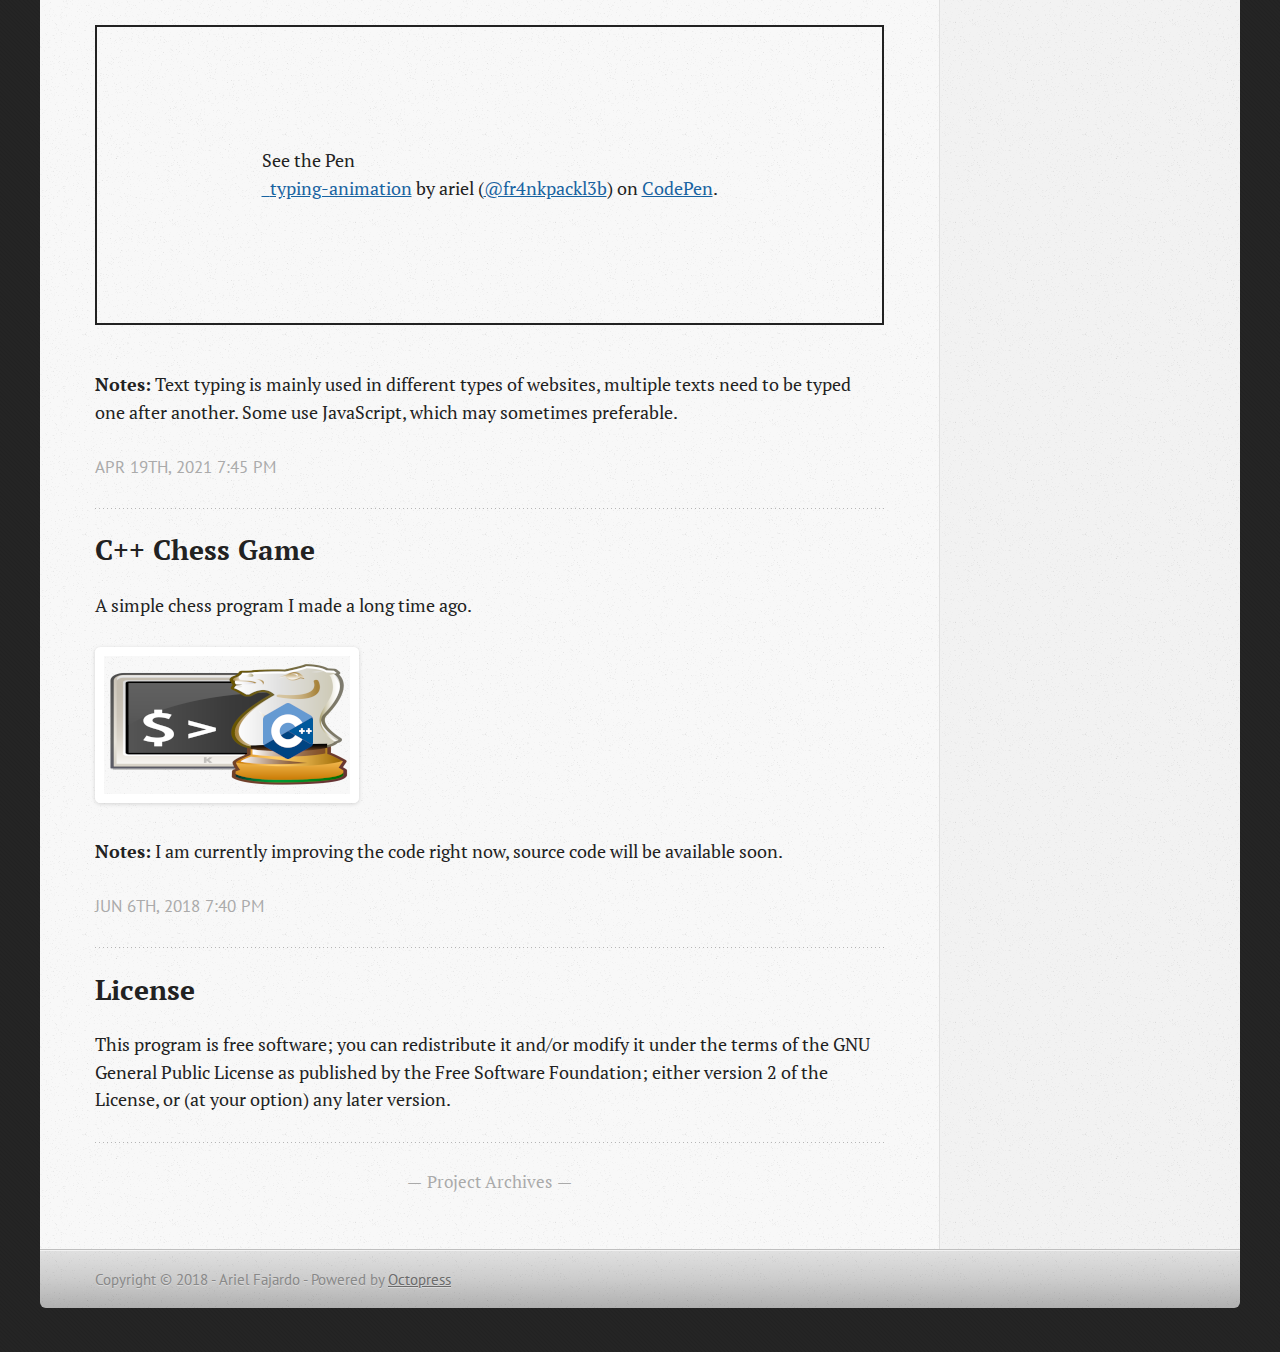
==== commit bc6a8e49: "updated" ====
--- a/index.html
+++ b/index.html
@@ -70,6 +70,37 @@
 
 
 <div class="entry-content">
+
+
+<h2>C Calculator</h2>
+<p>A simple calculator developed in C.</p>
+
+<p><a href="https://jariel-squishy.github.io/images/CCalculator.png"><img src="/images/javaSnake.png" width="246" height="138"></a></p>
+
+<p><a href="https://github.com/fr4nkpackl3b/C_calculator">Source code</a></p>
+
+<p><strong>Libraries used:</strong><br>
+<ul>
+<li><p><strong>gcc</strong></li>
+<li><p><strong>pkg-config</strong></li>
+<li><p><strong>gtk+-3.0</strong></li>
+</ul>
+
+<p>To run this program, simply type the following command-line.</p>
+
+<figure class='code'><div class="highlight"><table><tr><td class="gutter"><pre class="line-numbers"><span class='line-number'>1</span>
+</pre></td><td class='code'><pre><code class=''><span class='line'>$ gcc calculator.c -o calculator `pkg-config --cflags --libs gtk+-3.0`</span></code></pre></td></tr></table></div></figure>
+
+
+
+	<header>
+		<p class="meta">
+		<time class='entry-date' datetime='2023-02-16T10:01:18+8:00'<span class='date'><span class='date-month'>Feb</span> <span class='date-day'>16</span><span class='date-suffix'>th</span>, <span class='date-year'>2023</span> <span class='time'>1:18 pm</span></time>
+
+		</p>
+	</header>
+
+
 <h2>Java Medical Reservation System</h2>
 <p>Medical reservation system with database, developed using Java programming language.</p>
 
@@ -106,7 +137,7 @@
 
 	<header>
 		<p class="meta">
-		<time class='entry-date' datetime='2019-07-14T14:09:39+8:00'<span class='date'><span class='date-month'>Jul</span> <span class='date-day'>14</span><span class='date-suffix'>th</span>, <span class='date-year'>2019</span> <span class='time'>3:25 pm</span></time>
+		<time class='entry-date' datetime='2019-07-14T14:09:39+8:00'<span class='date'><span class='date-month'>Jul</span> <span class='date-day'>14</span><span class='date-suffix'>th</span>, <span class='date-year'>2019</span> <span class='time'>9:39 am</span></time>
 
 		</p>
 	</header>
@@ -209,9 +240,9 @@
 
     <section>
   <h1>Open Hub</h1>
-  <p>Check out the open source projects that I use at Open Hub.</p>
+  <p>Show the world what open source projects you use</p>
   <a href="https://openhub.net/accounts/fr4nkpackl3b"><img border="0" alt="openhub" src="/images/openhub.png" width="50" height="50"></a><br>
-  <script type="text/javascript" src="https://openhub.net/p/gnome/widgets/project_users?format=js&style=blue"></script>
+  <script type='text/javascript' src='https://openhub.net/stacks/153604/widgets/stack_normal?icon_width=16&icon_height=16&title=MyStacks&width=78&projects_shown=24&noclear=true'></script>
 	</section>
 
   
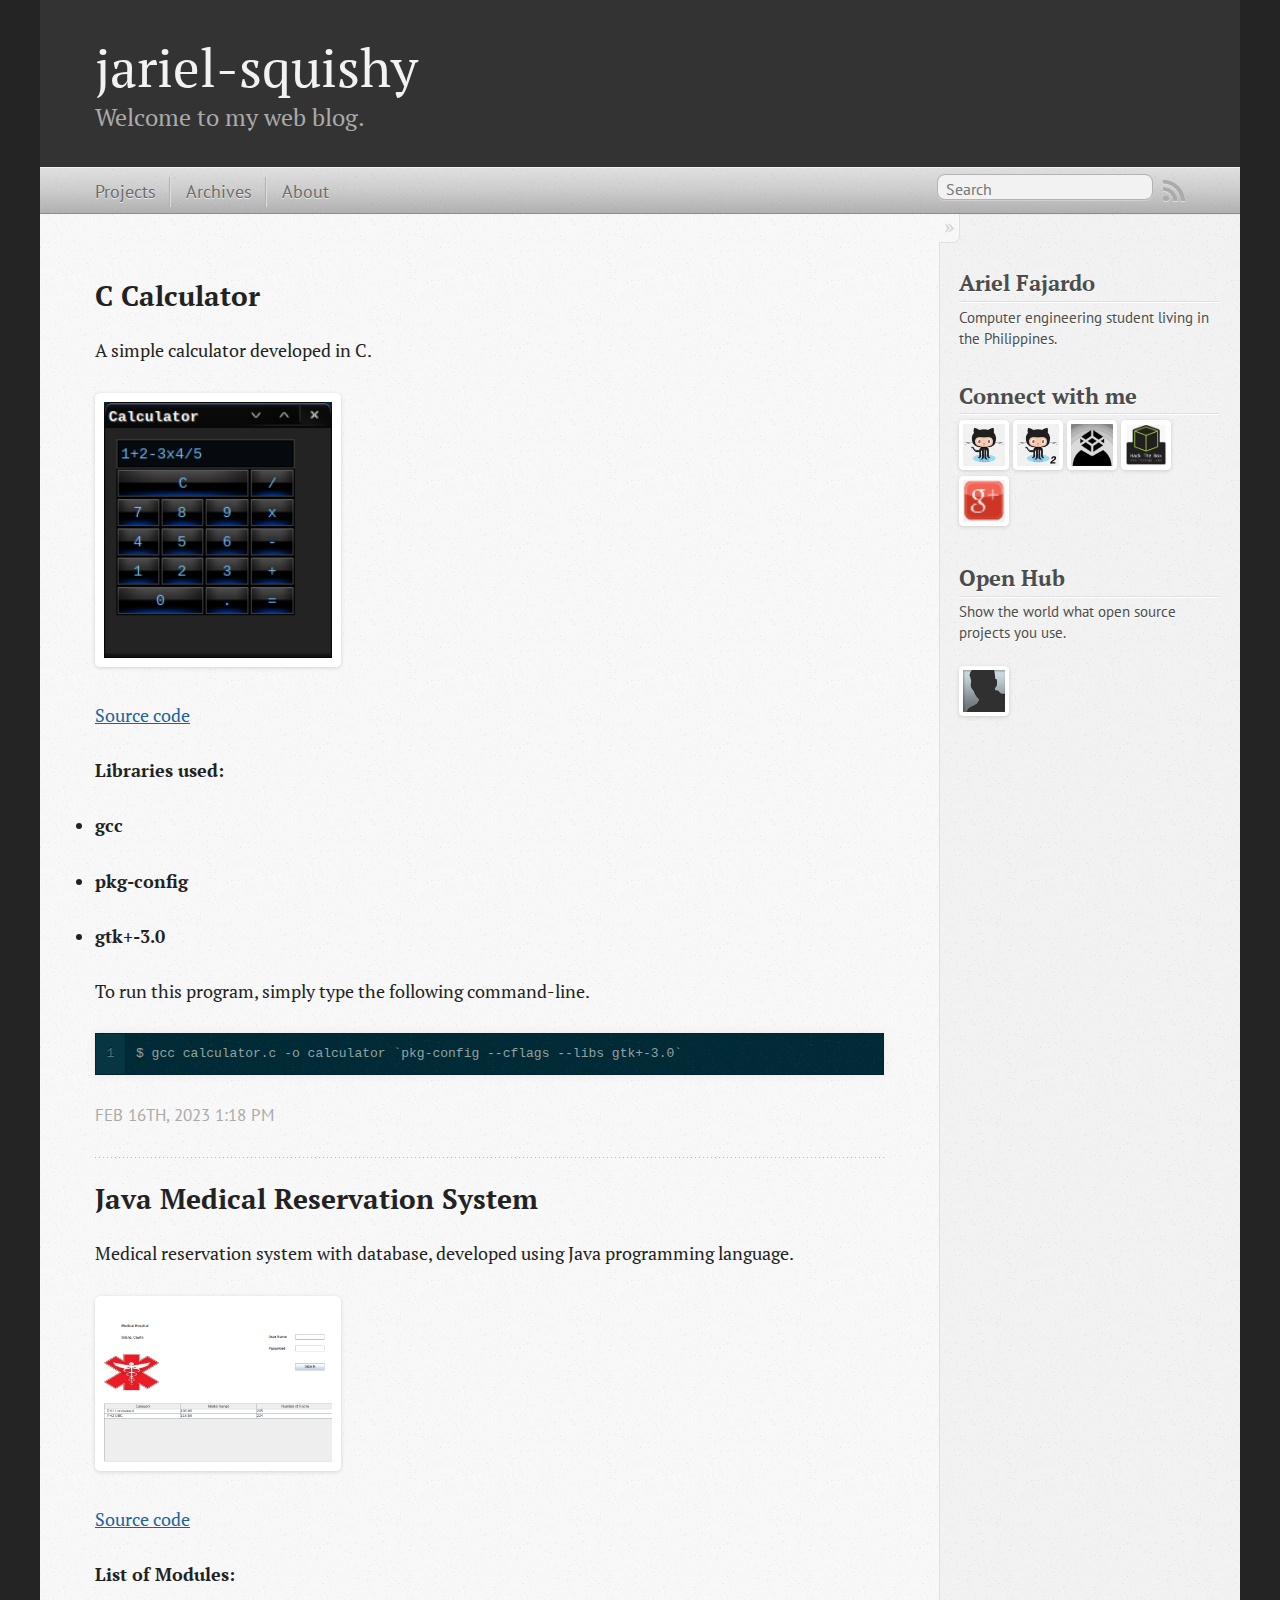
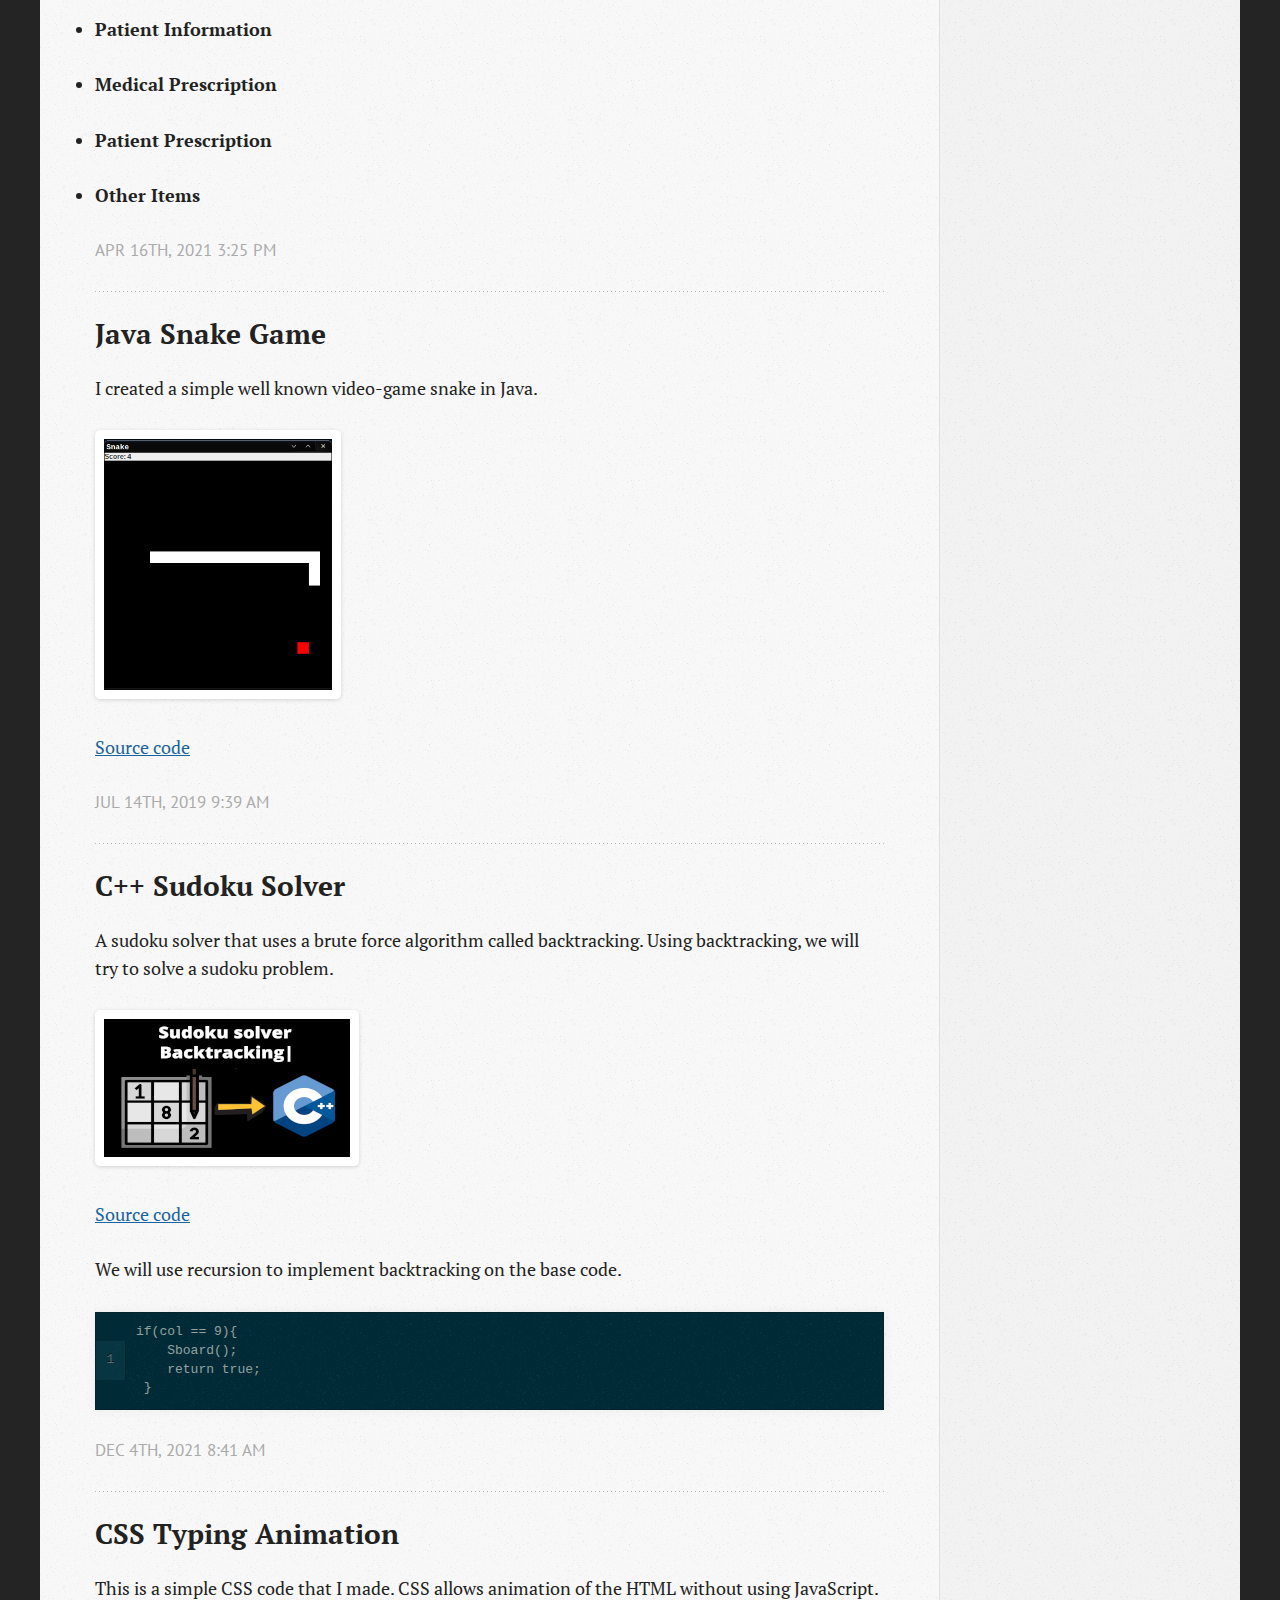
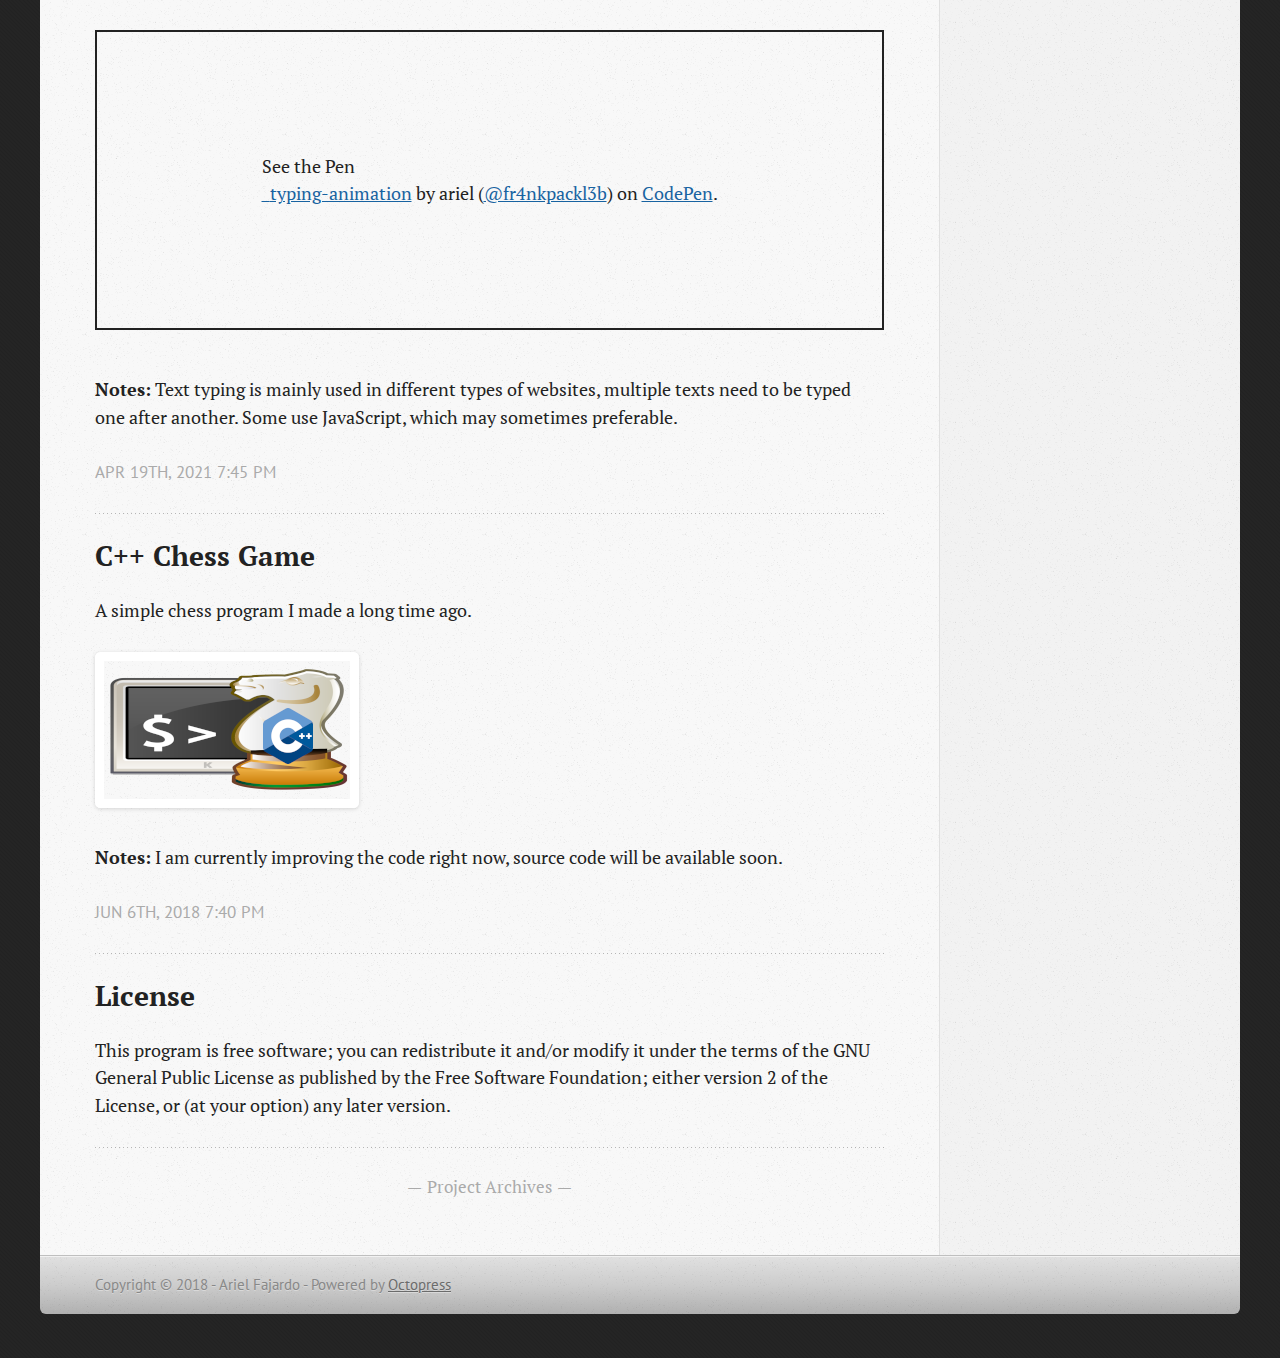
==== commit a65779fa: "updated" ====
--- a/index.html
+++ b/index.html
@@ -75,7 +75,7 @@
 <h2>C Calculator</h2>
 <p>A simple calculator developed in C.</p>
 
-<p><a href="https://jariel-squishy.github.io/images/CCalculator.png"><img src="/images/javaSnake.png" width="246" height="138"></a></p>
+<p><a href="https://jariel-squishy.github.io/images/CCalculator.png"><img src="/images/CCalculator.png" width="246" height="138"></a></p>
 
 <p><a href="https://github.com/fr4nkpackl3b/C_calculator">Source code</a></p>
 
@@ -240,9 +240,10 @@
 
     <section>
   <h1>Open Hub</h1>
-  <p>Show the world what open source projects you use</p>
+  <p>Show the world what open source projects you use.</p>
   <a href="https://openhub.net/accounts/fr4nkpackl3b"><img border="0" alt="openhub" src="/images/openhub.png" width="50" height="50"></a><br>
-  <script type='text/javascript' src='https://openhub.net/stacks/153604/widgets/stack_normal?icon_width=16&icon_height=16&title=MyStacks&width=78&projects_shown=24&noclear=true'></script>
+
+<script type='text/javascript' src='https://openhub.net/stacks/153604/widgets/stack_normal?icon_width=24&icon_height=24&title=MyStacks&width=102&projects_shown=24&noclear=true'></script>
 	</section>
 
   
